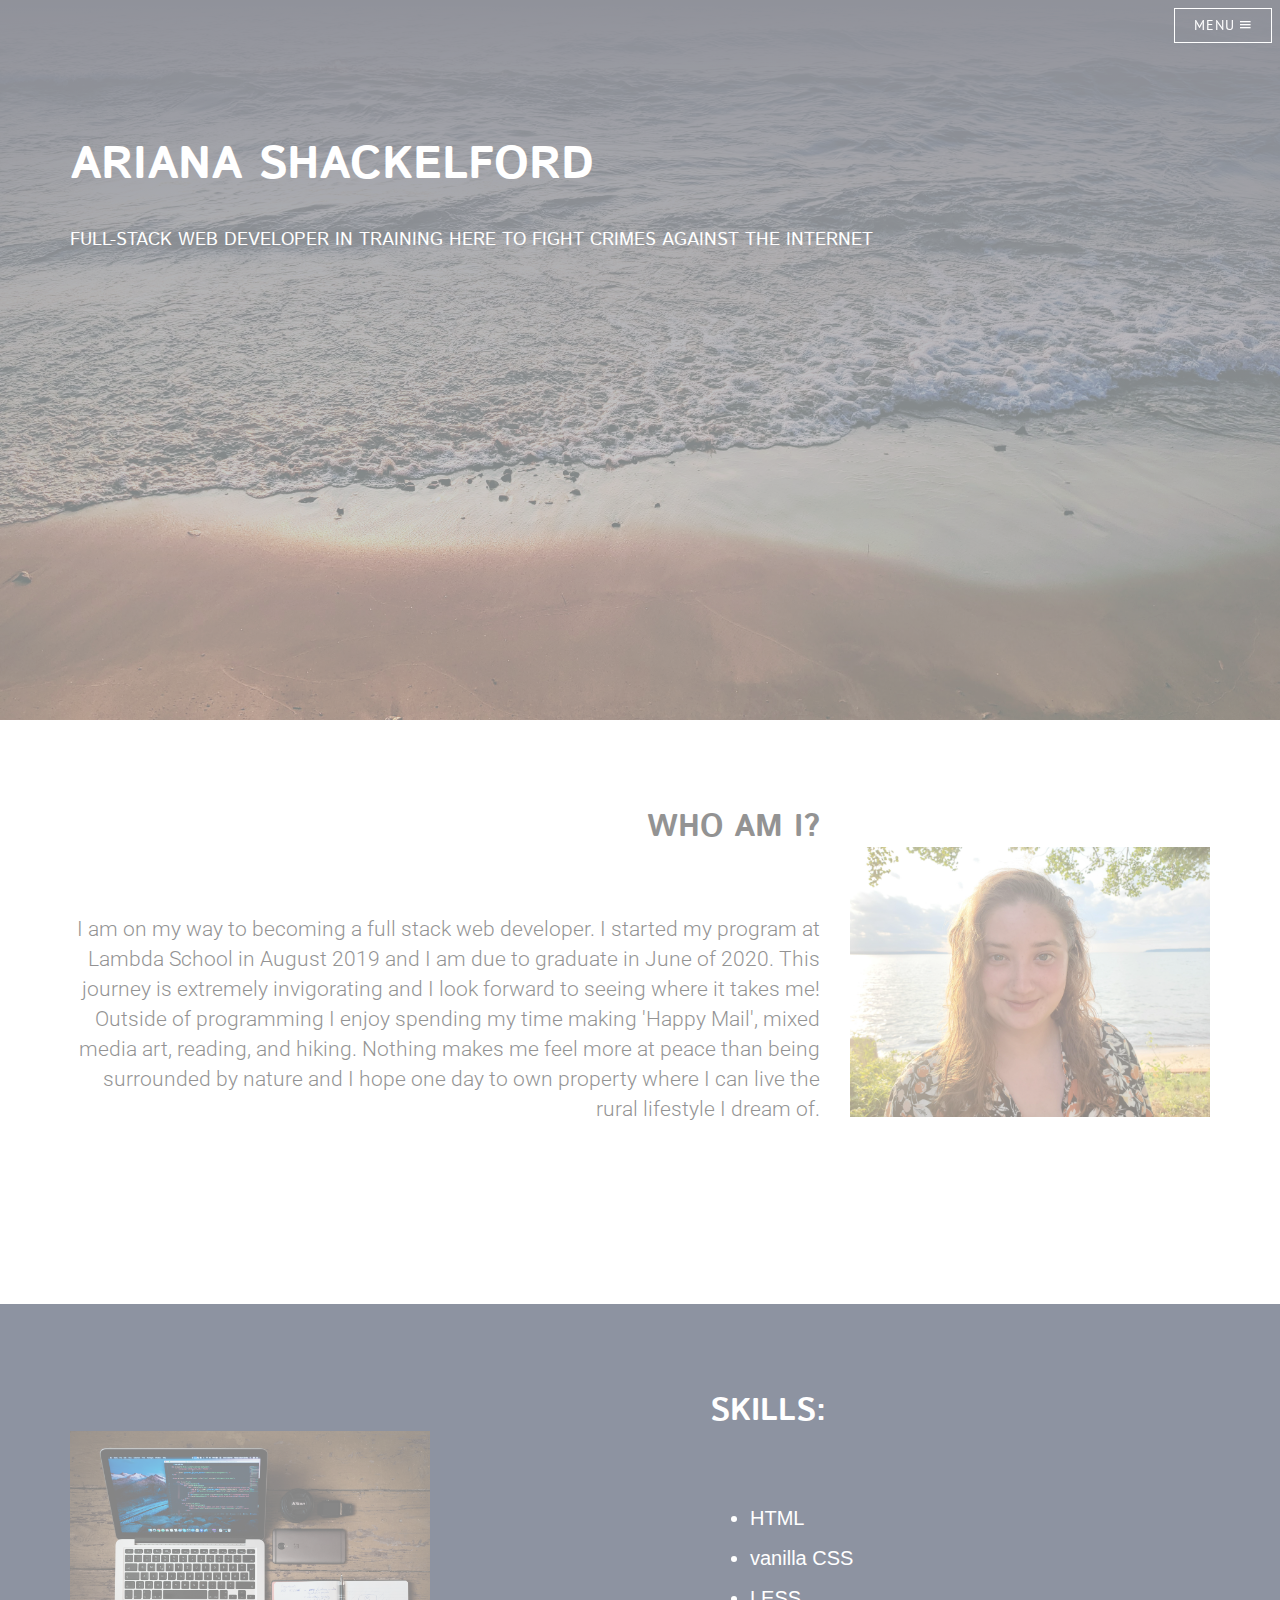
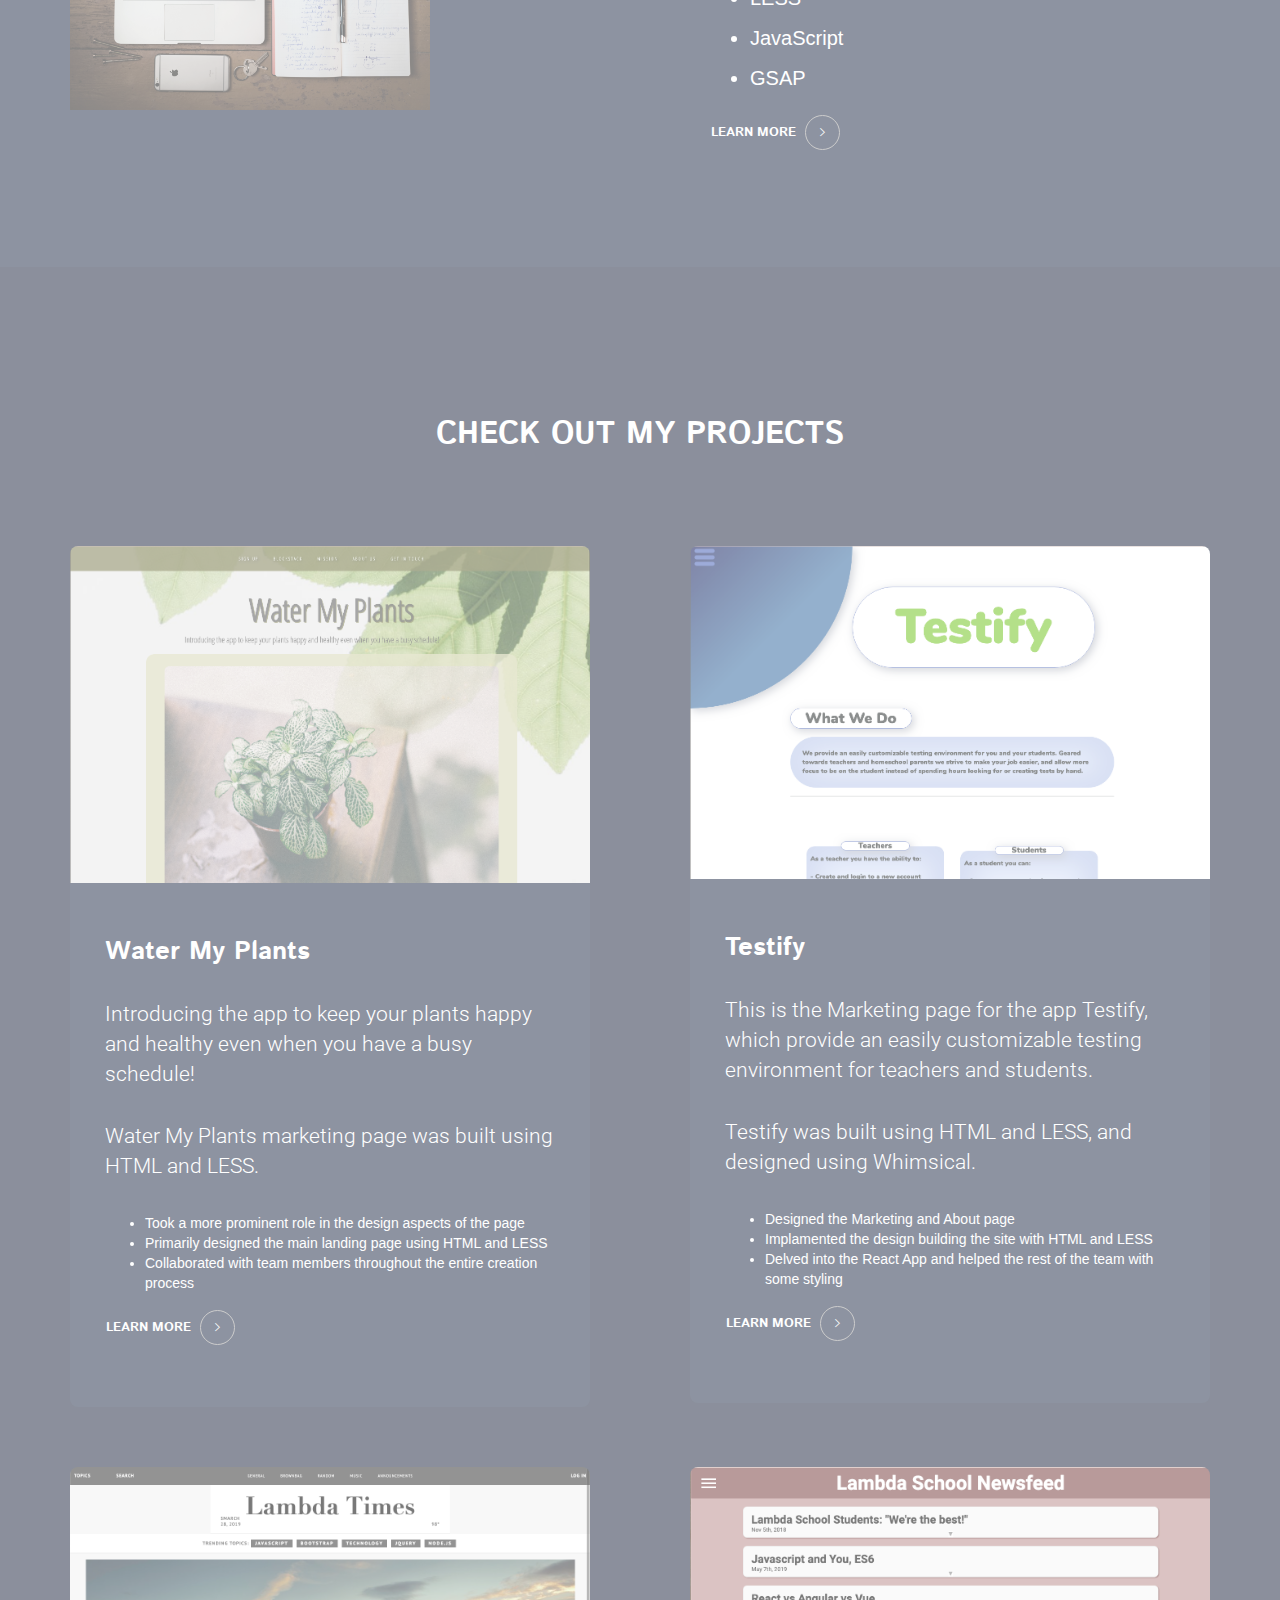
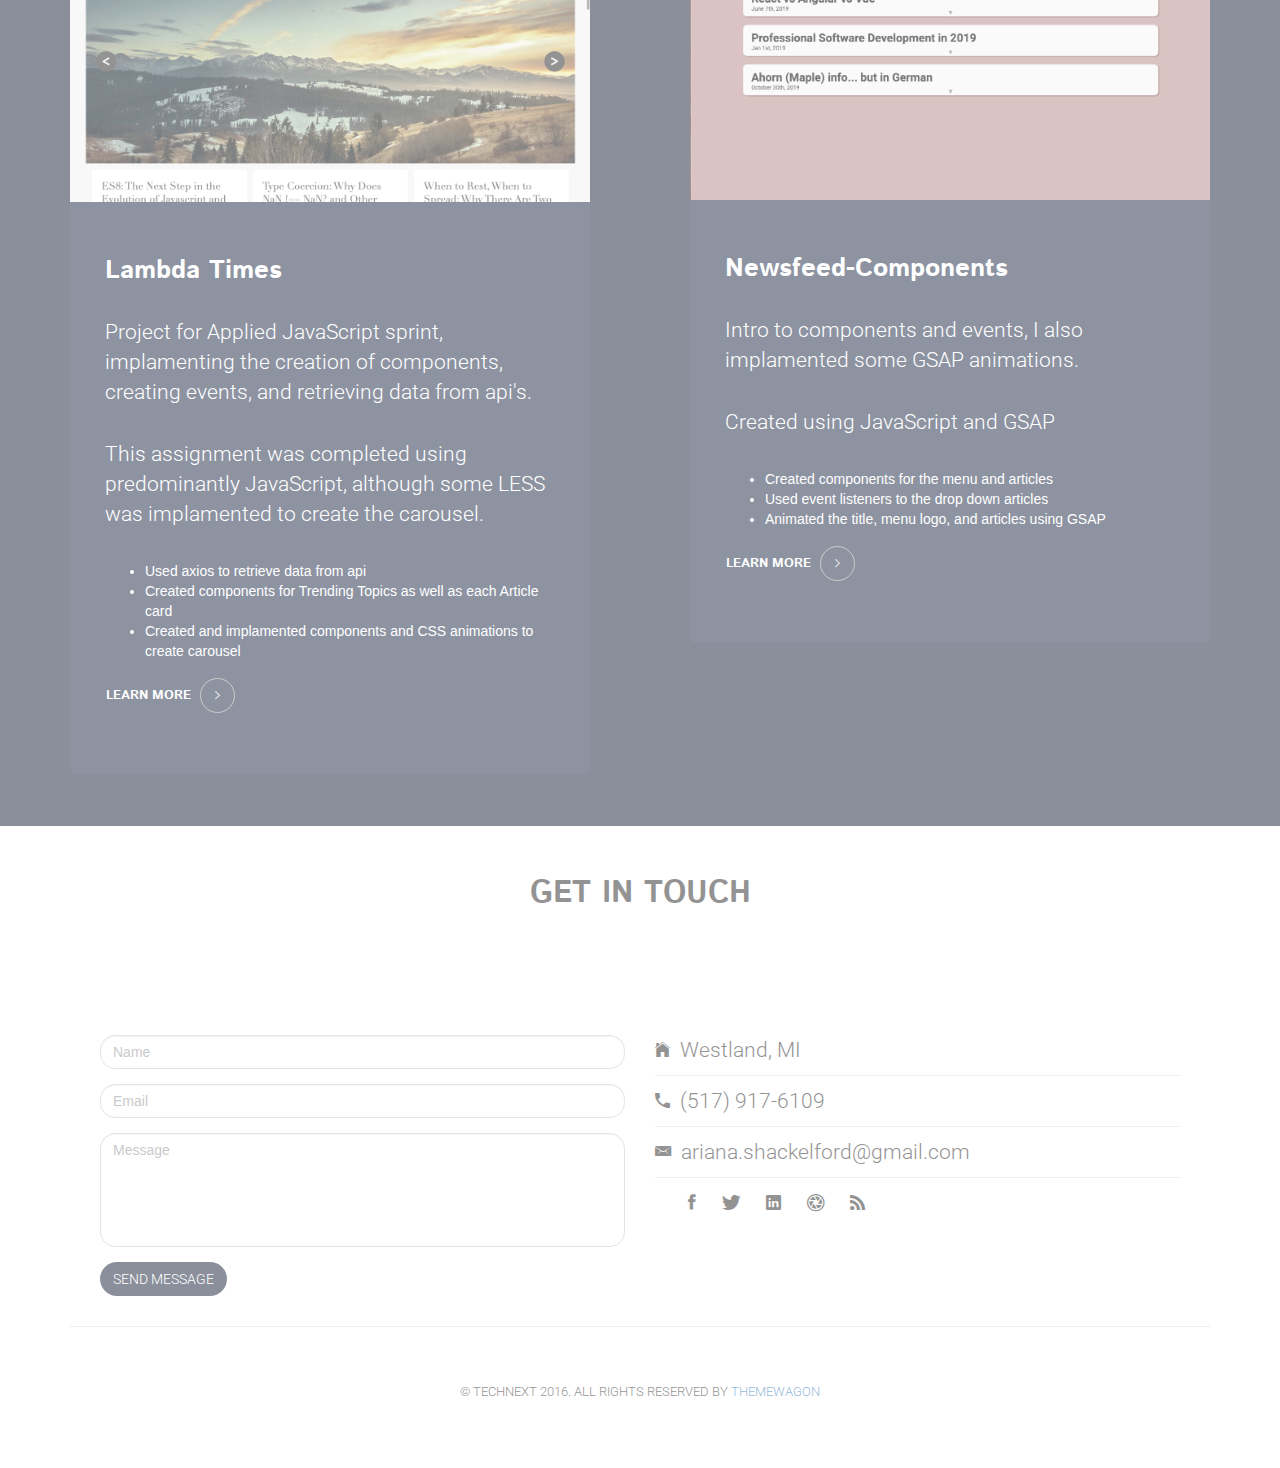
==== index.html @ aa6d2ad4 "Fixed some phrasing" ====
<!DOCTYPE html>
<html lang="en">
    <head>
        <meta charset="utf-8">
        <meta http-equiv="X-UA-Compatible" content="IE=edge">
        <meta name="viewport" content="width=device-width, initial-scale=1">
        <title>Solid State</title>
        <link href="assets/css/bootstrap.min.css" rel="stylesheet">
        <link rel="stylesheet" href="assets/css/ionicons.min.css">
        <link href="https://fonts.googleapis.com/css?family=Istok+Web:400,400i,700,700i" rel="stylesheet">
        <link href="https://fonts.googleapis.com/css?family=Roboto:300,300i,400" rel="stylesheet">
        <link href="https://fonts.googleapis.com/css?family=PT+Sans" rel="stylesheet">
        <link href="assets/css/main.css" rel="stylesheet">

    </head>
<body>
    <!-- preloader -->
    <div id="preloader"></div>
    <!-- end of preloader -->

    <div class="body-content" style="display:none;">
        <div class="navbar-solid-state">
             <!-- Header -->
            <header id="header" class="alt">
                <!-- <h1><a href="index.html" class="a-transparent">Solid State</a></h1> -->
                <nav>
                    <a href="#menu" class="a-menu">Menu <i class="ion-android-menu"></i> </a>
                </nav>
            </header>

            <!-- Menu -->
            <nav id="menu">
                <div class="inner">
                    <h2>Menu</h2>
                    <ul class="links">
                        <li><a href="index.html">Home</a></li>
                        <li><a href="https://github.com/ArianaShackelford">Github</a></li>
                        <li><a href="https://www.linkedin.com/in/ariana-shackelford-87579756/">LinkedIn</a></li>
                        <!-- <li><a href="#">Sign Up</a></li> -->
                    </ul>
                    <a href="#" class="close">Close</a>
                </div>
            </nav>
        </div>

        <section id="banner">
            <div class="container">
                <div class="row">
                    <div class="col-md-12">
                        <h2>ARIANA SHACKELFORD</h2>
                    </div>
                </div>

                <div class="row">
                    <div class="col-md-12"> 
                        <p>FULL-STACK WEB DEVELOPER IN TRAINING HERE TO FIGHT CRIMES AGAINST THE INTERNET</p>
                    </div>
                </div>

                <div class="row">
                    <div class="col-md-12">
                        <a href="#" class="btn btn-banner">DEFAULT</a>
                    </div>
                </div>
            </div>
        </section>

        <section id="one">
            <div class="container">
                <div class="one-features">
                    <div class="row">
                        <div class="col-md-8">
                            <div class="section-highlight">
                                <h2>WHO AM I?</h2>
                            </div>
                            <div class="section-details">
                                <p>
                                    I am on my way to becoming a full stack web developer. I started my program at Lambda School in August 2019 and I am due to graduate in June of 2020. This journey is extremely invigorating and I look forward to seeing where it takes me! Outside of programming I enjoy spending my time making 'Happy Mail', mixed media art, reading, and hiking. Nothing makes me feel more at peace than being surrounded by nature and I hope one day to own property where I can live the rural lifestyle I dream of.
                                </p>
                                <!-- <a href="#" class="btn btn-learn-more">LEARN MORE <i class="ion-ios-arrow-right"></i></a> -->
                            </div>
                        </div>
                        <div class="col-md-4">
                            <img src="assets/images/Beachprofile.jpg" alt="Responsive image" class="img-responsive">
                        </div>
                    </div>
                </div>
            </div>
        </section>

        <section id="two">
            <div class="container">
                <div class="two-features">
                    <div class="row">
                        <div class="col-md-4">
                        <img src="assets/images/fabian-grohs-XMFZqrGyV-Q-unsplash.jpg" alt="Photo by Fabian Grohs on Unsplash" class="img-responsive">
                        </div>
                        <div  class="col-md-8">
                            <div class="section-highlight">
                                <h2>SKILLS:</h2>
                            </div>
                            <div id="skills" class="section-details">
                                <ul>
                                    <li class="skills-id">HTML</li>
                                    <li class="skills-id">vanilla CSS</li>
                                    <li class="skills-id">LESS</li>
                                    <li class="skills-id">JavaScript</li>
                                    <li class="skills-id">GSAP</li>
                                </ul>
                                <a id ='skillsbtn' href="https://github.com/ArianaShackelford" class="btn btn-learn-more">LEARN MORE <i class="ion-ios-arrow-right"></i></a>
                            </div>
                        </div>
                    </div>
                </div>
            </div>
        </section>

        <section id="three">
            <div class="container">
                <div class="three-features">
                    <div class="row">
                        <div class="col-md-8">
                            <div class="section-highlight">
                                <h2>YANKEES BASEBALL CAP</h2>
                            </div>
                            <div class="section-details">
                                <p>
                                    Lorem ipsum dolor sit amet, etiam lorem adipiscing elit. Cras turpis ante, nullam sit amet turpis non, sollicitudin posuere urna. Mauris id tellus arcu. Nunc vehicula id nulla dignissim dapibus. Nullam ultrices, neque et faucibus viverra, ex nulla cursus.
                                </p>
                                <a href="#" class="btn btn-learn-more">LEARN MORE <i class="ion-ios-arrow-right"></i></a>
                            </div>
                        </div>
                        <div class="col-md-4">
                            <img src="assets/images/05_cap.png" alt="Responsive image" class="img-responsive">
                        </div>
                    </div>
                </div>
            </div>
        </section>

        <section id="four">
                <div class="container">
                    <div class="four-top">
                        <div class="section-heading">
                            <div class="title">
                                <div class="row">
                                    <div class="col-md-12">
                                        <h2>CHECK OUT MY PROJECTS</h2>
                                    </div>
                                </div>
                            </div>

                            <div class="subtitle">
                                <div class="row">                                       
                                    <div class="col-md-9 col-md-offset-1">
                                        <p>
                                            
                                        </p>
                                    </div>
                                </div>
                            </div>
                        </div>
                    </div>
                </div>

                <div class="container">
                    <div class="row">
                        <div class="col-md-6">
                            <div class="four-features four-features-left-bottom">
                                <div class="features-img">
                                    <img src="assets/images/watermyplants2.png" alt="Responsive image" class="img-responsive">
                                </div>
                                <div class="features-content">
                                    <h3>Water My Plants</h3>
                                    <p>
                                        Introducing the app to keep your plants happy and healthy even when you have a busy schedule!
                                    </p>
                                    <p>
                                        Water My Plants marketing page was built using HTML and LESS.
                                    </p>
                                    <ul>
                                        <li>Took a more prominent role in the design aspects of the page</li>
                                        <li>Primarily designed the main landing page using HTML and LESS</li>
                                        <li>Collaborated with team members throughout the entire creation process</li>
                                    </ul>
                                    <a href="https://watermyplantsamarketing.netlify.com/" class="btn btn-learn-more">LEARN MORE <i class="ion-ios-arrow-right"></i></a>
                                </div>
                            </div>
                        </div>
                        <div class="col-md-6">
                            <div class="four-features four-features-right-bottom">
                                <img src="assets/images/Testify.png" alt="Responsive image" class="img-responsive">
                                <div class="features-content">
                                    <h3>Testify</h3>
                                    <p>
                                        This is the Marketing page for the app Testify, which provide an easily customizable testing environment for teachers and students.
                                    </p>
                                    <p>Testify was built using HTML and LESS, and designed using Whimsical.</p>
                                    <ul>
                                        <li>Designed the Marketing and About page</li>
                                        <li>Implamented the design building the site with HTML and LESS</li>
                                        <li>Delved into the React App and helped the rest of the team with some styling</li>
                                    </ul>
                                    <a href="https://github.com/Build-Week-Testify/UI" class="btn btn-learn-more">LEARN MORE <i class="ion-ios-arrow-right"></i></a>
                                </div>
                            </div>
                        </div>
                    </div>
                    <div class="row">
                        <div class="col-md-6">
                            <div class="four-features four-features-left-top">
                            <img src="assets/images/LambdaTimes.png"  alt="Responsive image" class="img-responsive">
                                <div class="features-content">
                                    <h3>Lambda Times</h3>
                                    <p>
                                        Project for Applied JavaScript sprint, implamenting the creation of components, creating events, and retrieving data from api's. 
                                    </p>
                                    <p>This assignment was completed using predominantly JavaScript, although some LESS was implamented to create the carousel.</p>
                                    <ul>
                                        <li>Used axios to retrieve data from api</li>
                                        <li>Created components for Trending Topics as well as each Article card </li>
                                        <li>Created and implamented components and CSS animations to create carousel</li>
                                    </ul>
                                    <a href="https://github.com/ArianaShackelford/Sprint-Challenge-Applied-Javascript" class="btn btn-learn-more">
                                    LEARN MORE <i class="ion-ios-arrow-right"></i>
                                    </a>
                                </div>
                            </div>
                        </div>
                        <div class="col-md-6">
                            <div class="four-features four-features-right-top">
                                <img src="assets/images/NewsfeedComponents.png" alt="Responsive image" class="img-responsive">
                                <div class="features-content">
                                    <h3>Newsfeed-Components</h3>
                                    <p>
                                        Intro to components and events, I also implamented some GSAP animations.
                                    </p>
                                    <p>Created using JavaScript and GSAP</p>
                                    <ul>
                                        <li>Created components for the menu and articles</li>
                                        <li>Used event listeners to the drop down articles</li>
                                        <li>Animated the title, menu logo, and articles using GSAP</li>
                                    </ul>
                                    <a href="https://github.com/ArianaShackelford/Newsfeed-Components" class="btn btn-learn-more">
                                    LEARN MORE <i class="ion-ios-arrow-right"></i>
                                    </a>
                                </div>
                            </div>
                        </div>
                    </div>
                    <div class="row">
                        <div class="col-md-12">
                            <a href="#" class="btn btn-expand-all">EXPAND ALL</a>
                        </div>
                    </div>
                </div>
        </section>

        <section id="footer">
            <div class="container">
                <div class="footer-top">
                    <div class="section-heading">
                        <div class="title">
                            <div class="row">
                                <div class="col-md-12">
                                <h2>GET IN TOUCH</h2>
                                </div>
                            </div>
                        </div>
                        <div class="subtitle">
                            <div class="row">
                                <div class="col-md-9 col-md-offset-1">
                                    <p>
                                    
                                    </p>
                                </div>
                            </div>
                        </div>
                    </div>
                </div>
                <div class="footer-features">
                    <div class="row">
                        <div class="col-md-6">
                            <form>
                                <div class="form-group">
                                    <input type="text" name="name name" class="form-control form-footer" placeholder="Name" required="">
                                </div>
                                <div class="form-group">
                                    <input type="email" required="" class="form-control form-footer" placeholder="Email">
                                </div>
                                <div class="form-group">
                                    <textarea class="form-control form-footer" rows="5" placeholder="Message"></textarea>
                                </div>
                                <button type="submit" class="btn btn-solid-state">Send Message</button>
                            </form>
                        </div>
                        <div class="col-md-6">
                            <div class="footer-list">
                                <ul class="list-unstyled">
                                    <li class="list-table">
                                        <i class="ion-ios-home"></i><p>Westland, MI</p>
                                    </li>
                                    <li class="list-table">
                                        <i class="ion-android-call"></i><p>(517) 917-6109</p>
                                    </li>
                                    <li class="list-table">
                                        <i class="ion-email"></i><p>ariana.shackelford@gmail.com</p>
                                    </li>
                                </ul>
                                <div class="list-solid-state">
                                    <ul class="list-inline">
                                        <li>
                                            <a href="#"><i class="ion-social-facebook icon-facebook"></i></a>
                                        </li>
                                        <li>
                                            <a href="#"><i class="ion-social-twitter icon-twitter"></i></a>
                                        </li>
                                        <li>
                                            <a href="https://www.linkedin.com/in/ariana-shackelford-87579756/"><i class="ion-social-linkedin icon-linkedin"></i></a>
                                        </li>
                                        <li>
                                            <i class="ion-aperture icon-aperture"></i>
                                        </li>
                                        <li>
                                            <i class="ion-social-rss icon-rss"></i>
                                        </li>
                                    </ul>
                                </div>
                            </div>
                        </div>
                    </div>
                </div>
                <div class="footer-bottom">
                    <div class="row">
                        <div class="col-md-12">
                            <p>&copy; TECHNEXT 2016. ALL RIGHTS RESERVED BY <a href="http://www.themewagon.com" target="_blank">THEMEWAGON</a></p>
                        </div>
                    </div>
                </div>
            </div>
        </section>
    </div>

    <script src="assets/js/jquery.min.js"></script>
    <script src="assets/js/bootstrap.min.js"></script>
    <script src="assets/js/main.js"></script>


</body>
  
</html>
---- assets/css/main.css ----
* {
	outline: none !important;
}

body.page-loaded {
	color: #ffffff;
}

h1, h2, h3, h4, h5, h6 {
    margin-top: 0px;
    margin-bottom: 0px;
}

#banner {
	-webkit-transition: all 0.4s ease-in-out;
    -moz-transition: all 0.4s ease-in-out;
    -ms-transition: all 0.4s ease-in-out;
    -o-transition: all 0.4s ease-in-out;
    transition: all 0.4s ease-in-out;
    background-image: linear-gradient(to top, rgba(46, 49, 65, 0), rgba(46, 49, 65, 1)), url(../images/beach.jpg);
    background-size: auto, cover;
    background-attachment: fixed;
    background-position: center, center;
    background-repeat: no-repeat;
	padding: 10em 0 4.75em 0 ;
	height: 80vh;
	color: #ffffff;	
}

#banner a {
	color: #ffffff;
}

.color-white {
	color: white;
}

.btn-banner {
	-webkit-transition: all 0.4s ease-in-out;
    -moz-transition: all 0.4s ease-in-out;
    -ms-transition: all 0.4s ease-in-out;
    -o-transition: all 0.4s ease-in-out;
    transition: all 0.4s ease-in-out;
	background-color: transparent;
	border: 1px solid #ffffff;
	color: #ffffff;
	font-family: 'Istok Web', sans-serif;
	font-weight: 700;
	font-size: 13px;
	border-radius: 50px;
	padding: 18px 43px;
	
	display:none;
}

.col-md-4{
	margin-top: 77px;
	
}

#one h2, #one p {
	text-align: right;
}


 #one a, #three a {
	float: right;
 }
/* keep three from */
 #three{
	 display: none;
 }

#two {
	/* display:none; */
	background-color: #29344e;
	color: #ffffff;
}

#four {
	background-color: #242d44;
	color: #ffffff;
	padding-top: 100px;
	padding-bottom: 50px;
}

#skills{
	
}

.four-features{
	background-color: #29344e;
	border-radius: 8px;
/*	margin: 30px 35px;*/
}

.four-features.four-features-left-bottom {
	margin: 0 35px 30px 0;
}

.four-features.four-features-right-bottom {
    margin: 0 0 30px 35px;
}

.four-features.four-features-left-top {
	margin: 30px 35px 0 0;
	
	/* display:none; */
}

.four-features.four-features-right-top {
	margin: 30px 0 0 35px;
	
	/* display:none; */
}

.four-features img{
	border-radius: 8px 8px 0 0;
}

@media (min-width: 598px) and (max-width: 992px) {
	.four-features img {
		border-radius: 0;
		display: block;
		margin: 0px auto;
	}
	.four-features .features-content h3 {
		text-align: center;
	}
}

@media (max-width: 991px) {
	.four-features.four-features-left-bottom {
    	margin: 60px 0;
	}

	.four-features.four-features-right-bottom {
	    margin: 0 0;
	}

	.four-features.four-features-left-top {
	    margin: 60px 0;
	}

	.four-features.four-features-right-top {
	    margin: 0 0;
	}
}


.four-features .features-content{
	padding: 55px 35px;
}

.footer-features {
	padding: 30px;
    border-bottom: 1px solid #dfdfdf;
}

textarea {
	resize: none;
}

.form-footer{
	border-radius: 15px;
}

.btn-solid-state {
	-webkit-transition: all 0.4s ease-in-out;
	-moz-transition: all 0.4s ease-in-out;
	-ms-transition: all 0.4s ease-in-out;
	-o-transition: all 0.4s ease-in-out;
	transition: all 0.4s ease-in-out;
	background-color: #242d44;
	color: #ffffff;
	border-radius: 25px;
	font-family: 'Roboto', sans-serif;
	font-weight: 300;
	text-transform: uppercase;
}
.btn-solid-state:focus, .btn-solid-state:hover {
    border: 1px solid #242d44;
    color: #242d44;
    border-radius: 25px;
    font-family: 'Roboto', sans-serif;
    font-weight: 300;
    text-transform: uppercase;
    background-color: transparent;
}

.one-features, .two-features, .three-features {
	padding: 50px 0;
}

#three h2, #three p {
	text-align: right;
}

.four-top {
	padding: 50px;
	text-align: center;
}

.footer-top {
	padding: 50px;
	text-align: center;
}

/*.subtitle p {
	padding: 5px 120px;
}*/

i.ion-ios-arrow-right {
    -moz-transition: background-color 0.2s ease-in-out;
    -webkit-transition: background-color 0.2s ease-in-out;
    -ms-transition: background-color 0.2s ease-in-out;
    transition: all 0.4s ease-in-out;
    border-radius: 50%;
    border: solid 1px #9f9f9f;
    display: inline-block;
    height: 35px;
    line-height: 35px;
    margin-left: 5px;
    text-align: center;
    vertical-align: middle;
    width: 35px;
}

h1,h2,h3,h4,h5,h6 {
	font-family: 'Istok Web', sans-serif;
	font-weight: 700;
}

p {
	font-family: 'Roboto', sans-serif;
	font-weight: 300;
	font-size: 21px;
}

#banner p {
	font-family: 'Istok Web', sans-serif;
	font-weight: 400;
	font-size: 18px;
}

.btn-learn-more {
	-webkit-transition: all 0.4s ease-in-out;
    -moz-transition: all 0.4s ease-in-out;
    -ms-transition: all 0.4s ease-in-out;
    -o-transition: all 0.4s ease-in-out;
    transition: all 0.4s ease-in-out;
	font-family: 'Istok Web', sans-serif;
	font-weight: 700;
	font-size: 13px;
}

#two .btn-learn-more, #four .btn-learn-more {
	-webkit-transition: all 0.4s ease-in-out;
    -moz-transition: all 0.4s ease-in-out;
    -ms-transition: all 0.4s ease-in-out;
    -o-transition: all 0.4s ease-in-out;
    transition: all 0.4s ease-in-out;
	color: #ffffff;
	padding-left: 0px;
}

#three .btn-learn-more, #one .btn-learn-more {
	-webkit-transition: all 0.2s ease-in-out;
    -moz-transition: all 0.2s ease-in-out;
    -ms-transition: all 0.2s ease-in-out;
    -o-transition: all 0.2s ease-in-out;
    transition: all 0.2s ease-in-out;
	color: black;
	font-size: 13px;
	padding-right: 0px;
}

#three .btn-learn-more i.ion-ios-arrow-right:hover, #one .btn-learn-more i.ion-ios-arrow-right:hover {
	background-color: #242d44;
	color: #ffffff;
}

#two .btn-learn-more i.ion-ios-arrow-right:hover, #four .btn-learn-more i.ion-ios-arrow-right:hover {
	background-color: #ffffff;
	color: #242d44;
}

.btn-expand-all {
	-webkit-transition: all 0.4s ease-in-out;
    -moz-transition: all 0.4s ease-in-out;
    -ms-transition: all 0.4s ease-in-out;
    -o-transition: all 0.4s ease-in-out;
    transition: all 0.4s ease-in-out;
	background-color: #242d44;
	border: 1px solid #ffffff;
	border-radius: 20px;
	color: #ffffff;
	font-family: 'Istok Web', sans-serif;
	font-weight: 700;
	padding: 5px 18px 5px 18px;
	margin-top: 85px;

	display:none;
}

.btn-expand-all:hover, .btn-expand-all:focus {
    background-color: #ffffff;
    border: 1px solid #ffffff;
    border-radius: 20px;
    color: #242d44;
    font-family: 'Istok Web', sans-serif;
    font-weight: 700;
    padding: 5px 18px 5px 18px;
    margin-top: 85px;
}

.four-full {
	padding-bottom: 50px;
}

#banner h2 {
	font-size: 46px;
	margin-bottom: 37px;
}

#banner p {
	font-size: 18px;
	margin-bottom: 29px;
}

h2 {
	font-size: 31px;
}

h3 {
	font-size: 26px;
}


.section-heading .title h2 {
	margin-bottom: 35px;
}

.section-highlight {
	padding-top: 40px;
	padding-left: 250px;
}

.section-details {
	padding-top: 70px;
	padding-bottom: 60px;
	
}

.skills-id{
	font-size: 20px;
	line-height: 2;	
}

#skills{
	width: 80%;
	padding-left: 250px;
}

.section-details p {
	padding-bottom: 60px;
}

.four-features .features-content h3 {
	margin-bottom: 32px;
}

.four-features .features-content p {
	margin-bottom: 32px;
}

.footer-bottom p {
	text-align: center;
	font-family: 'Roboto', sans-serif;
	font-weight: 300;
	font-size: 13px;
	color: #333333;
}

.footer-bottom {
	margin: 56px 0 56px 0;
}

.list-solid-state {
	margin-left: 15px;
}

.navbar-solid-state {
	background-color: transparent;
    color: rgb(255, 255, 255);
    position: fixed;
    height: auto;
    z-index: 1;
    padding: 26px 0px;
    width: 100%;
}

.navbar-btn-solid-state {
	background-color: transparent;
	text-transform: uppercase;
	border-radius: 0;
	border: 1px solid #ffffff;
	font-family: 'PT Sans', sans-serif;
	font-weight: 400;
	margin-left: 10px;
}

.navbar-btn-solid-state:hover, .navbar-btn-solid-state:focus {
    font-size: 15px;
    color: #ffffff;
}


.btn-banner:hover {
    background-color: #52313f;
    border: 1px solid #52313f;
}

.pop-up-solid-state {
	margin: auto;
    width: 50%;
    border: 3px solid green;
    padding: 10px;
}

/*============================   menu pop-up ========================*/

body.is-menu-visible #page-wrapper {
	-moz-filter: blur(1.5px);
	-webkit-filter: blur(1.5px);
	-ms-filter: blur(1.5px);
	filter: blur(1.5px);
}

body.is-menu-visible #menu {
	-moz-pointer-events: auto;
	-webkit-pointer-events: auto;
	-ms-pointer-events: auto;
	pointer-events: auto;
	opacity: 1;
	visibility: visible;
}

body.is-menu-visible #menu .inner {
	-moz-transform: translateY(0);
	-webkit-transform: translateY(0);
	-ms-transform: translateY(0);
	transform: translateY(0);
	opacity: 1;
}

#header nav {
	font-family: Raleway, Helvetica, sans-serif;
	font-size: 0.8em;
	font-weight: 700;
	height: 3em;
	letter-spacing: 0.1em;
	line-height: 3em;
	position: absolute;
	right: 0.7em;
	text-transform: uppercase;
	top: 0.7em;
}

#header nav a {
	border: 0;
	display: inline-block;
	padding: 0 1em;
}

#header nav a:before {
	float: right;
	margin-left: 0.75em;
}

#header nav a[href="#menu"] {
	text-decoration: none;
	-webkit-transition: all 0.4s ease-in-out;
	-moz-transition: all 0.4s ease-in-out;
	-ms-transition: all 0.4s ease-in-out;
	-o-transition: all 0.4s ease-in-out;
	transition: all 0.4s ease-in-out;
	border-radius: 0;
	border: 1px solid #ffffff;
	padding: 0 1.35em;
}

#header nav a[href="#menu"]:before {
	-moz-osx-font-smoothing: grayscale;
	-webkit-font-smoothing: antialiased;
	font-family: FontAwesome;
	font-style: normal;
	font-weight: normal;
	text-transform: none !important;
}

#header nav a[href="#menu"]:before {
	/*content: '\f0c9';*/
}

#header nav a[href="#menu"]:hover {
	background-color: rgba(255, 255, 255, 0.025);
}

#header nav a[href="#menu"]:active {
	background-color: rgba(255, 255, 255, 0.075);
}

#page-wrapper {
	-moz-transition: -moz-filter 0.25s ease;
	-webkit-transition: -webkit-filter 0.25s ease;
	-ms-transition: -ms-filter 0.25s ease;
	transition: filter 0.25s ease;
}

#menu {
	-moz-align-items: center;
	-webkit-align-items: center;
	-ms-align-items: center;
	align-items: center;
	display: -moz-flex;
	display: -webkit-flex;
	display: -ms-flex;
	display: flex;
	-moz-justify-content: center;
	-webkit-justify-content: center;
	-ms-justify-content: center;
	justify-content: center;
	-moz-pointer-events: none;
	-webkit-pointer-events: none;
	-ms-pointer-events: none;
	pointer-events: none;
	-moz-transition: opacity 0.35s ease, visibility 0.35s;
	-webkit-transition: opacity 0.35s ease, visibility 0.35s;
	-ms-transition: opacity 0.35s ease, visibility 0.35s;
	transition: opacity 0.35s ease, visibility 0.35s;
	-moz-user-select: none;
	-webkit-user-select: none;
	-ms-user-select: none;
	user-select: none;
	-webkit-tap-highlight-color: transparent;
	background: rgba(46, 49, 65, 0.8);
	cursor: default;
	height: 100%;
	left: 0;
	opacity: 0;
	position: fixed;
	text-align: center;
	top: 0;
	visibility: hidden;
	width: 100%;
}

#menu .inner {
	padding: 2.5em 1.5em 0.5em 1.5em ;
	-moz-transform: translateY(0.5em);
	-webkit-transform: translateY(0.5em);
	-ms-transform: translateY(0.5em);
	transform: translateY(0.5em);
	-moz-transition: opacity 0.35s ease, -moz-transform 0.35s ease;
	-webkit-transition: opacity 0.35s ease, -webkit-transform 0.35s ease;
	-ms-transition: opacity 0.35s ease, -ms-transform 0.35s ease;
	transition: opacity 0.35s ease, transform 0.35s ease;
	-webkit-overflow-scrolling: touch;
	background: #4c5c96;
	border-radius: 5px;
	display: block;
	max-width: 100%;
	opacity: 0;
	position: relative;
	width: 20em;
	height: 350px;
}

#menu h2 {
	color: #ffffff;
	border-bottom: solid 2px rgba(255, 255, 255, 0.125);
	padding-bottom: 1em;
}

#menu .close {
	background-image: url("../images/close.svg");
	background-position: 75% 25%;
	background-repeat: no-repeat;
	background-size: 2em 2em;
	border: 0;
	content: '';
	display: block;
	height: 4em;
	overflow: hidden;
	position: absolute;
	right: 0;
	text-align: center;
	text-indent: 4em;
	top: 0;
	width: 4em;
}

#menu .links {
	list-style: none;
	margin-bottom: 1.5em;
	padding: 0;
}

#menu .links li {
	padding: 0;
}

#menu .links li a {
	border-radius: 5px;
	border: 0;
	display: block;
	font-family: Raleway, Helvetica, sans-serif;
	font-size: 14px;
	font-weight: 200;
	letter-spacing: 0.1em;
	line-height: 1.85em;
	padding: 0.75em 0;
	text-transform: uppercase;
	color: #ffffff;
}

#menu .links li a:hover {
	background: #45558d;
}

/*=-=-=-==-  page loading  -=-==-=-==*/

/*body.is-loading #banner .logo {
	-moz-transform: translateY(0.5em);
	-webkit-transform: translateY(0.5em);
	-ms-transform: translateY(0.5em);
	transform: translateY(0.5em);
	opacity: 0;
}

body.is-loading #banner h2 {
	opacity: 0;
	-moz-transform: translateX(0.25em);
	-webkit-transform: translateX(0.25em);
	-ms-transform: translateX(0.25em);
	transform: translateX(0.25em);
	-moz-filter: blur(2px);
	-webkit-filter: blur(2px);
	-ms-filter: blur(2px);
	filter: blur(2px);
}

body.is-loading #banner p {
	opacity: 0;
	-moz-transform: translateX(0.5em);
	-webkit-transform: translateX(0.5em);
	-ms-transform: translateX(0.5em);
	transform: translateX(0.5em);
	-moz-filter: blur(2px);
	-webkit-filter: blur(2px);
	-ms-filter: blur(2px);
	filter: blur(2px);
}*/

#one {
	background-color: #ffffff;
}

#three {
	background-color: #ffffff;
}

#footer {
	background-color: #ffffff;
}

.a-menu {
	color: #ffffff;
	font-family: 'PT Sans', sans-serif;
	font-weight: 400;
	font-size: 14px;
	text-transform: uppercase;
}
.a-transparent,.a-transparent:hover,.a-transparent:focus {
	color: transparent;
	font-size: 26px;
	padding-left: 15px;
	font-family: 'Istok Web', sans-serif;
	font-weight: 700;
}

.a-menu:hover, .a-menu:focus {
    color: #ffffff;
    text-transform: uppercase;
    opacity: 0.7;
}

#elements-page-wrapper {
    background-color: #242d44;
}

.elements-h {
	font-family: 'Istok Web', sans-serif;
	font-weight: 700;
	font-size: 36px;
	color: #ffffff;
}

.elements-header {
	background-image: url(../images/02_element_header.jpg);
	height: 475px;
    background-position-y: -300px;
    background-position-x: -500px;
    position: relative;
}

.header-design {
	margin-top: 240px;
	color: #ffffff;
	opacity: 1;
}

.header-design h1 {
	margin-bottom: 30px;
	font-family: 'Istok Web', sans-serif;
	font-weight: 700;
	font-size: 46px;
}

.header-design p {
	font-family: 'Istok Web', sans-serif;
	font-weight: 400;
	font-size: 21px;
}

.overlay {
	position: absolute;
	width: 100%;
	top: 0;
	height: 100%;
	background: rgba(0,0,0,0.5);
}

.elements-one-design {
	color: #ffffff;
	margin-top: 130px;
}

.elements-one-design h1 {
	margin-bottom: 25px;
	font-family: 'Istok Web', sans-serif;
	font-weight: 700;
	line-height: 44.82px;
}

.elements-one-design p {
	font-family: 'Roboto', sans-serif;
	font-weight: 400;
	font-size: 15px;
	line-height: 27px;
}

.elements-blockquote {
	color: #ffffff;
}

.elements-blockquote h1 {
	margin-top: 87px;
	margin-bottom: 32px;
	font-family: 'Istok Web', sans-serif;
	font-weight: 700;
	line-height: 44.82px;

}

.elements-blockquote p {
	font-family: 'Roboto', sans-serif;
	font-weight: 400;
	font-style: italic;
	padding: 15px;
	border-left: 2px solid #ffffff;
	font-size: 18px;
	line-height: 30px;
}

.elements-list {
	color: #ffffff;
}

.elements-list h1 {
	margin-top: 85px;
	font-family: 'Istok Web', sans-serif;
	font-weight: 700;
	line-height: 44.82px;
	margin-bottom: 50px;
}

.elements-list p{
	font-family: 'Roboto', sans-serif;
	font-weight: 300;
	font-size: 15px;
	line-height: 27px;
	margin-bottom: 57px;
}

.elements-list ul li {
	list-style: none;
	font-family: 'Roboto', sans-serif;
	font-weight: 700;
	font-size: 15px;
	line-height: 38px;
	list-style-type: square;
}

.elements-list ol li {
	font-family: 'Roboto', sans-serif;
	font-weight: 700;
	font-size: 15px;
	line-height: 38px;
}

.elements-list li i{
	padding-right: 25px;
}

.preformatted {
	color: #ffffff;
	margin-top: 125px;
}

.preformatted-inside pre {
	color: #ffffff;
	background-color: #363d51;
	border: none;
    border-radius: 10px;
}

.preformatted h1 {
	margin-bottom: 54px;
}


.alternate-icons {
	color: #ffffff;
	margin-top: 95px;
}

.alternate h1 {
	margin-bottom: 45px;
	font-family: 'Istok Web', sans-serif;
	font-weight: 700;
	line-height: 44.82px;
}

.alternate ul {
	padding-left: 0;
    list-style: none;
    font-family: 'Roboto', sans-serif;
	font-weight: 400;
	font-size: 15px;
	line-height: 38px;
}

.alternate li {
	border-bottom: 1px solid #3a4257
}

.elements-icons h1 {
	margin-bottom: 45px;
	font-family: 'Istok Web', sans-serif;
	font-weight: 700;
	line-height: 44.82px;
}

.elements-icons li {
	display: inline-block;
	list-style: none;
	font-size: 21px;
	line-height: 35px;
	padding-right: 17px;
}

.elements-icons ul {
	padding-left: 0;
}

.btn-tobais {
	-webkit-transition: all 0.4s ease-in-out;
	-moz-transition: all 0.4s ease-in-out;
	-ms-transition: all 0.4s ease-in-out;
	-o-transition: all 0.4s ease-in-out;
	transition: all 0.4s ease-in-out;
	border-radius: 25px;
	font-size: 12px;
	color: #333;
    background-color: #ffffff;
    margin-top: 30px;
    border: 1px solid;
    padding: 10px 20px;
}
.hover-off:hover{
	background-color: transparent;
	color: #ffffff;
}
.btn-defalt {

	background-color: #ffffff;
	color: #242d44;
	padding: 13px 40px;
	border-radius: 20px;
}
.btn-special {
	background-color: #ffffff;
	color: #242d44;
	padding: 13px 40px;
	border-radius: 20px;
}
.btn-big {
	background-color: #ffffff;
	color: #242d44;
	padding: 15px 35px;
	border-radius: 30px;
}
.btn-small {
	background-color: #ffffff;
	color: #242d44;
	padding: 7px 25px;
	border-radius: 30px;
}
.btn-fit {
	background-color: #ffffff;
	color: #242d44;
	padding: 12px 140px;
}

@media only screen and (max-width: 417px) {
	.btn-fit {
		padding: 12px 90px;
	}
}

.btn-fit-small {
	background-color: #ffffff;
	color: #242d44;
	padding: 8px 153px;
}

@media only screen and (max-width: 417px) {
	.btn-fit-small {
	    padding: 8px 79px;
	}
}
.btn-disabled {
	background-color: #c1c1c1;
	color: #fff;
	padding: 13px 40px;
	border-radius: 20px;
	border: none;
	
	
}
button[disabled], html input[disabled] {
	cursor: not-allowed;
}

.button {
	margin-top: 115px;
}

.table .table {
	background-color: #242d44;
	color: #ffffff;
}

.table.table-hover tr:hover {
	background-color: lightgrey;
	color: #242d44;
}

section.table {
	margin-top: 85px;
}

section.table h1 {
	margin-bottom: 75px;
}

section.table h4 {
    margin-bottom: 25px;
    font-family: 'roboto',sans-serif;
    font-weight: 700;
    font-size: 15px;
}

.table-bordered>tbody>tr>td, .table-bordered>tbody>tr>th, .table-bordered>tfoot>tr>td, .table-bordered>tfoot>tr>th, .table-bordered>thead>tr>td, .table-bordered>thead>tr>th {
	border: 1px solid #3a4257;
}

.table>tbody>tr>td, .table>tbody>tr>th, .table>tfoot>tr>td, .table>tfoot>tr>th, .table>thead>tr>td, .table>thead>tr>th {
	border-top: 1px solid #3a4257;
}

.table>caption+thead>tr:first-child>td, .table>caption+thead>tr:first-child>th, .table>colgroup+thead>tr:first-child>td, .table>colgroup+thead>tr:first-child>th, .table>thead:first-child>tr:first-child>td, .table>thead:first-child>tr:first-child>th {
    border-top: 1px solid #3a4257;
}
.table>tbody>tr>td, .table>tbody>tr>th, .table>tfoot>tr>td, .table>tfoot>tr>th, .table>thead>tr>td, .table>thead>tr>th {
    border-top: 1px solid #3a4257;
}

.table>thead>tr>th {
    vertical-align: bottom;
    border-bottom: 1px solid #3a4257;
}

.elements-icons a {
	color: #ffffff;
}

.elements-icons a:hover {
    color: lightsteelblue;
}

.contact-form {
	margin-top: 160px;
}

.contact-form h1 {
	margin-bottom: 65px;
}

.element-form {
    border: none;
    box-shadow: none;
    border: 1px solid #adadad;
    border-radius: 30px;
    padding: 15px;
    height: auto;
    margin-bottom: 30px;
    background-color: #394050;
    color: #ffffff;
}

.checkbox-inline, .radio-inline {
    font-size: 15px;
    margin: 25px 0px 0px 0px;
    color: #ffffff;
}

textarea#message {
    margin-top: 35px;
}

.fit-image h1 {
	margin-top: 120px;
}

.fit-image h4 {
    margin: 80px 0 0;
    font-size: 21px;
}

.img-grid, .img-fit, .img-text {
	margin: 15px 0px;
}

.img-fit {
    display: block;
    min-width: 100%;
}

.img-fit, .img-grid, .img-text {
	border-radius: 30px;
}

.image-text p {
	font-family: 'Roboto', sans-serif;
	font-weight: 300;
	font-size: 16px;
	color: #ffffff;
}

.image-text-text {
    margin: 20px 0px;
}

.footer-top h2, .footer-top p, .footer-top li {
	color: #333333;
}

.footer-list, .list-solid-state i {
    color: #333;
	font-size: 21px;
}

.footer-list i {
	font-size: 20px;
	margin-right: 10px;

	
}

.list-solid-state .list-inline {
	margin-left: 13px;
}

.button a {
	font-family: 'Istok Web', sans-serif;
	font-weight: 700;
	font-size: 13px;
}

.contact-form a {
	font-family: 'Roboto', sans-serif;
	font-weight: 300;
	font-size: 13px;
}

.list-table p {
	width: 500px;
}

.list-table {
	display: table;
	margin-bottom: 10px;
	border-bottom: 1px solid #dfdfdf;
}
.list-table i {
	display: table-cell;
	padding-right: 10px;
}

#one, #three {
	color: #333333;
}

.btn-send {
	padding: 20px 40px;
	border-radius: 50px;
}

.btn-reset {
	padding: 20px 35px;
	border-radius: 50px;
}

.tiles {
    margin: 100px 0px 65px 0;
}

.tiles h4 {
	font-size: 21px;
}

@media screen and (max-width: 767px) {
	.table-responsive {
	    width: 100%;
	    margin-bottom: 15px;
	    overflow-y: hidden;
	    -ms-overflow-style: -ms-autohiding-scrollbar;
	    border: 1px solid #242d44;
	}
}

@media screen and (max-width: 767px) {
	.table-responsive>.table-bordered {
	    border: 1px solid #3a4257;
	}
}

@media screen and (max-width: 991px) {
	p {
		font-size: 17px;
	}

	.footer-list i {
		font-size: 16px;
	}

	h1, h2, h3, h4, h5, h6 {
		font-size: 25px;
	}

	.elements-h {
		font-size: 30px;
	}

	.header-design h1 {
		font-size: 36px;
	}

	.header-design p {
		font-size: 18px;
	}


	.four-top {
		padding: 0;
	}

	.footer-top {
		padding: 0;
		padding-top: 50px;
	}

	.four-features .features-content {
	    padding: 35px 15px;
	}

	.footer-list {
		margin-top: 40px;
	}

	.btn-send {
	    padding: 15px 30px;
	    border-radius: 50px;
	}

	.btn-reset {
	    padding: 12px 20px;
	    border-radius: 50px;
	}

}

@media screen and (max-width: 248px) {
	p {
		font-size: 12px;
	}

	.footer-list i {
		font-size: 12px;
	}

	h1, h2, h3, h4, h5, h6 {
		font-size: 17px;
	}

	.elements-h {
		font-size: 21px;
		line-height: 30px;
	}

	.btn-fit {
		padding: 12px 35px;
	}

	.btn-fit-small {
	    padding: 8px 35px;
	}
	.four-top {
		padding: 0;
	}
	.four-features .features-content {
    	padding: 3px 10px;
	}
}

@media (min-width: 370px) and (max-width: 991px) {
	.img-grid, .img-fit, .img-text {
	    margin: 15px auto;
	}
}

@media (min-width: 992px) and (max-width: 1020px) {
	.container {
		width: 940px;
	}
}

@media only screen and (max-width: 767px) {
	.text-center, .text-right {
	    text-align: left;
	}
}

@media screen and (max-height: 415px) {
	#menu .inner {
	    padding: 2.5em 1.5em 0.5em 1.5em;
	    -moz-transform: translateY(0.5em);
	    -webkit-transform: translateY(0.5em);
	    -ms-transform: translateY(0.5em);
	    transform: translateY(0.5em);
	    -moz-transition: opacity 0.35s ease, -moz-transform 0.35s ease;
	    -webkit-transition: opacity 0.35s ease, -webkit-transform 0.35s ease;
	    -ms-transition: opacity 0.35s ease, -ms-transform 0.35s ease;
	    transition: opacity 0.35s ease, transform 0.35s ease;
	    -webkit-overflow-scrolling: touch;
	    background: #4c5c96;
	    border-radius: 5px;
	    display: block;
	    max-width: 100%;
	    opacity: 0;
	    position: relative;
		width: 18em;
		height: 250px;
	}
}

@media screen and (max-width: 350px) {
	#menu .inner {
	    padding: 2.5em 1.5em 0.5em 1.5em;
	    -moz-transform: translateY(0.5em);
	    -webkit-transform: translateY(0.5em);
	    -ms-transform: translateY(0.5em);
	    transform: translateY(0.5em);
	    -moz-transition: opacity 0.35s ease, -moz-transform 0.35s ease;
	    -webkit-transition: opacity 0.35s ease, -webkit-transform 0.35s ease;
	    -ms-transition: opacity 0.35s ease, -ms-transform 0.35s ease;
	    transition: opacity 0.35s ease, transform 0.35s ease;
	    -webkit-overflow-scrolling: touch;
	    background: #4c5c96;
	    border-radius: 5px;
	    display: block;
	    max-width: 100%;
	    opacity: 0;
	    position: relative;
		width: 16em;
		height: 250px;
	}
}

@media (max-width: 500px) {
	#banner h2 {
	    font-size: 32px;
	    margin-bottom: 37px;
	}
	#banner p {
	    font-size: 15px;
	    margin-bottom: 29px;
	}
	.btn-banner {
	    padding: 12px 35px;
	}

	#banner {
		padding: 6em 0 4.75em 0;
	}
}

@media (max-width: 991px) {
	#one h2, #three h2, #one p, #three p, #two h2, #two p {
		text-align: center;
	}
	#one a, #two a, #three a {
		float: none;
		display: block;
		margin: 0 auto;
	}

	#two .btn-learn-more {
		padding-left: 15px;
	}

	.carousel-inner>.item>a>img, .carousel-inner>.item>img, .img-responsive, .thumbnail a>img, .thumbnail>img {
	    display: block;
	    max-width: 100%;
	    height: auto;
		margin: 15px auto;
	}

	.section-highlight {
		padding-top: 20px;
	}

	.section-details {
	    padding-top: 35px;
	    padding-bottom: 30px;
	}

	.section-details p {
	    padding-bottom: 30px;
	}

	.elements-icons {
		padding-top: 50px;
	}

	.elements-one-design, .elements-blockquote h1, .elements-list h1, .preformatted, .alternate-icons,  .button {
		margin-top: 50px;
	}

	section.table h1 {
	    margin-bottom: 50px;
	}

	.contact-form {
	    margin-top: 50px;
	}

	.fit-image h1 {
	    margin-top: 50px;
	}

	.fit-image h4 {
		margin: 50px 0 0;
	}

	.tiles {
	    margin: 50px 0px 35px 0;
	}

	#four {
		padding-top: 50px;
	}
}

@media (max-width: 1100px) {
	.list-table p {
		width: 450px;
	}
}

@media (max-width: 570px) {
	.list-table p {
	    width: 355px;
	}
}

@media (max-width: 425px) {
	.list-table p {
	    width: 250px;
	}
}

@media (max-width: 320px) {
	.list-table p {
	    width: 170px;
	}
}

@media (max-width: 248px) {
	.list-table p {
	    width: 120px;
	}
}

.icon-facebook:hover, .icon-facebook:focus {
	color: #44619D
}

.icon-twitter:hover, .icon-twitter:focus {
	color: #33CCFF
}

.icon-linkedin:hover, .icon-linkedin:focus {
	color: #1B86BD
}

.icon-aperture:hover, .icon-aperture:focus {
	color: #09F
}

.icon-rss:hover, .icon-rss:focus {
	color: #DF632D
}

/* ///////////////////////////////////////////////////////////////////// 
// 03 - Preloader
/////////////////////////////////////////////////////////////////////*/

#preloader {
    position:fixed;
    left:0;
    top:0;
    z-index:99999999999;
    width:100%;
    height:100%;
    overflow:visible;
    background: #fff url('../images/preloader.gif') no-repeat center center;
}
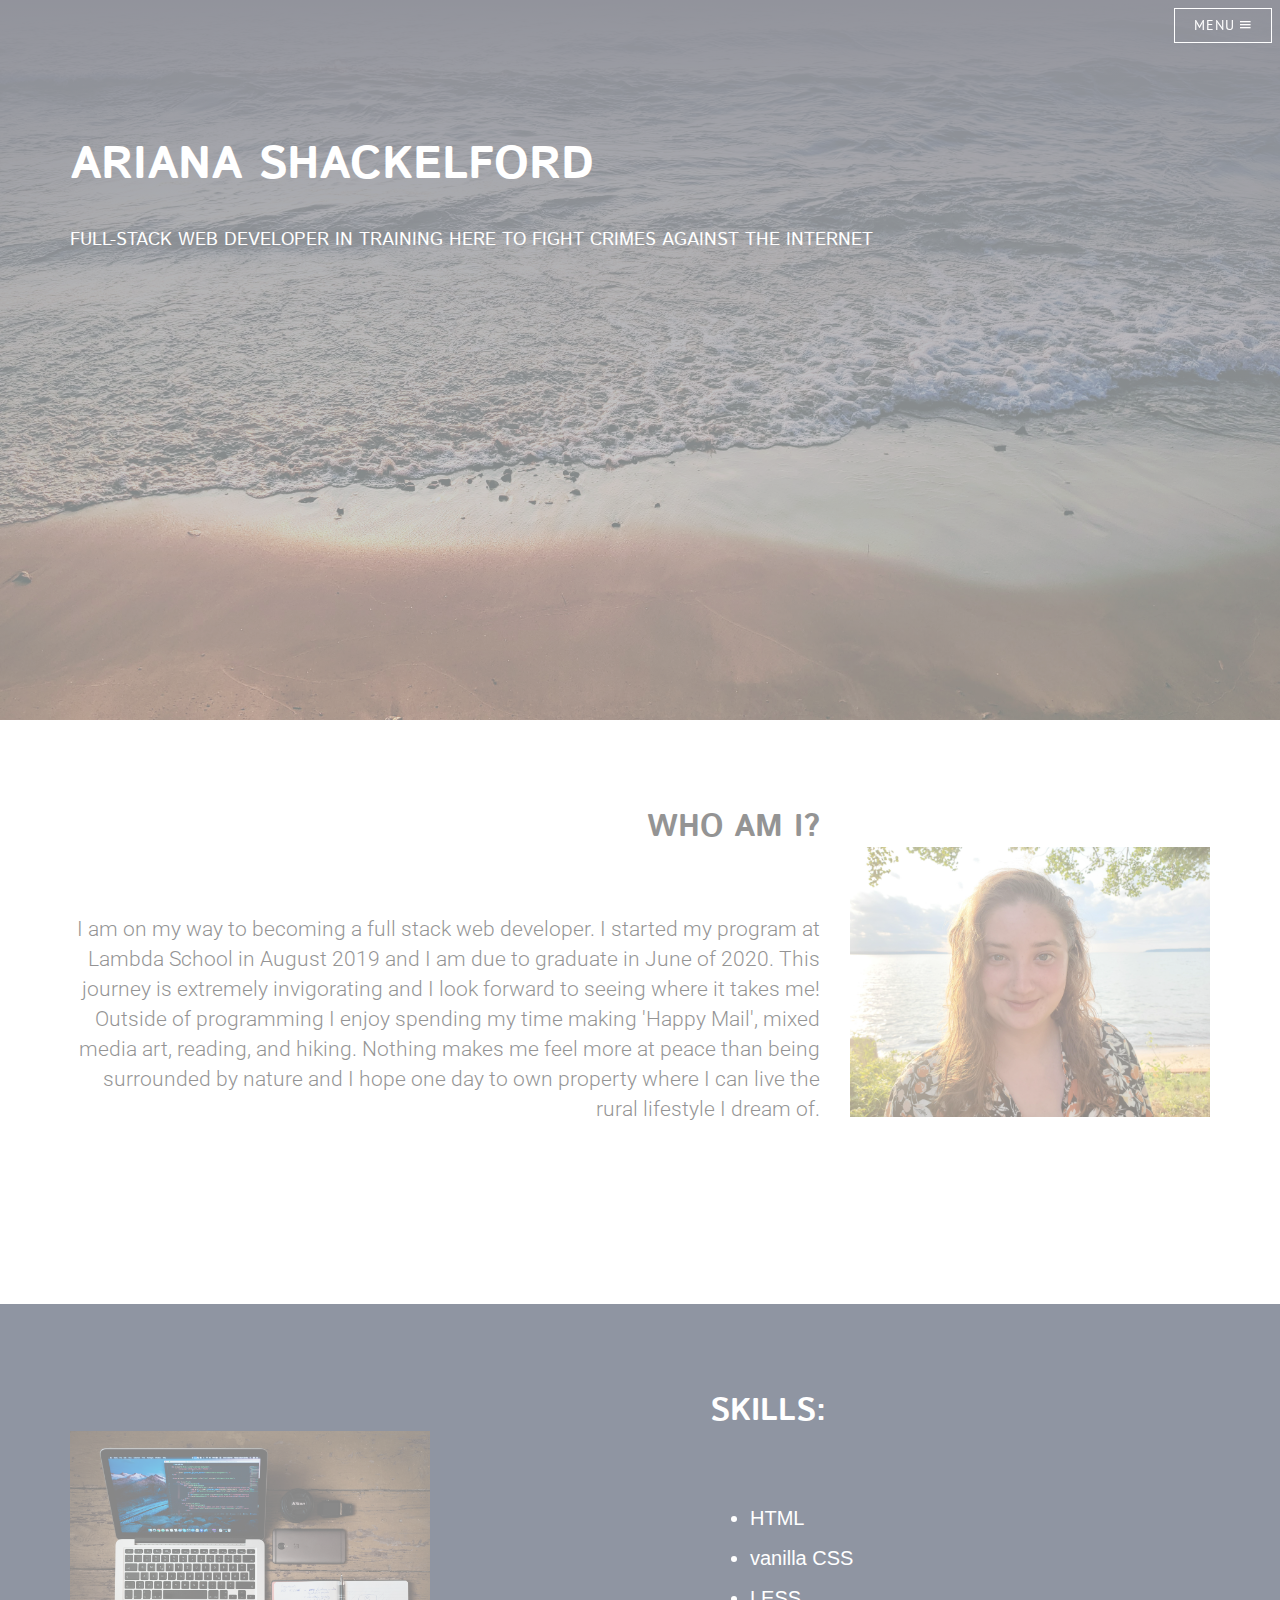
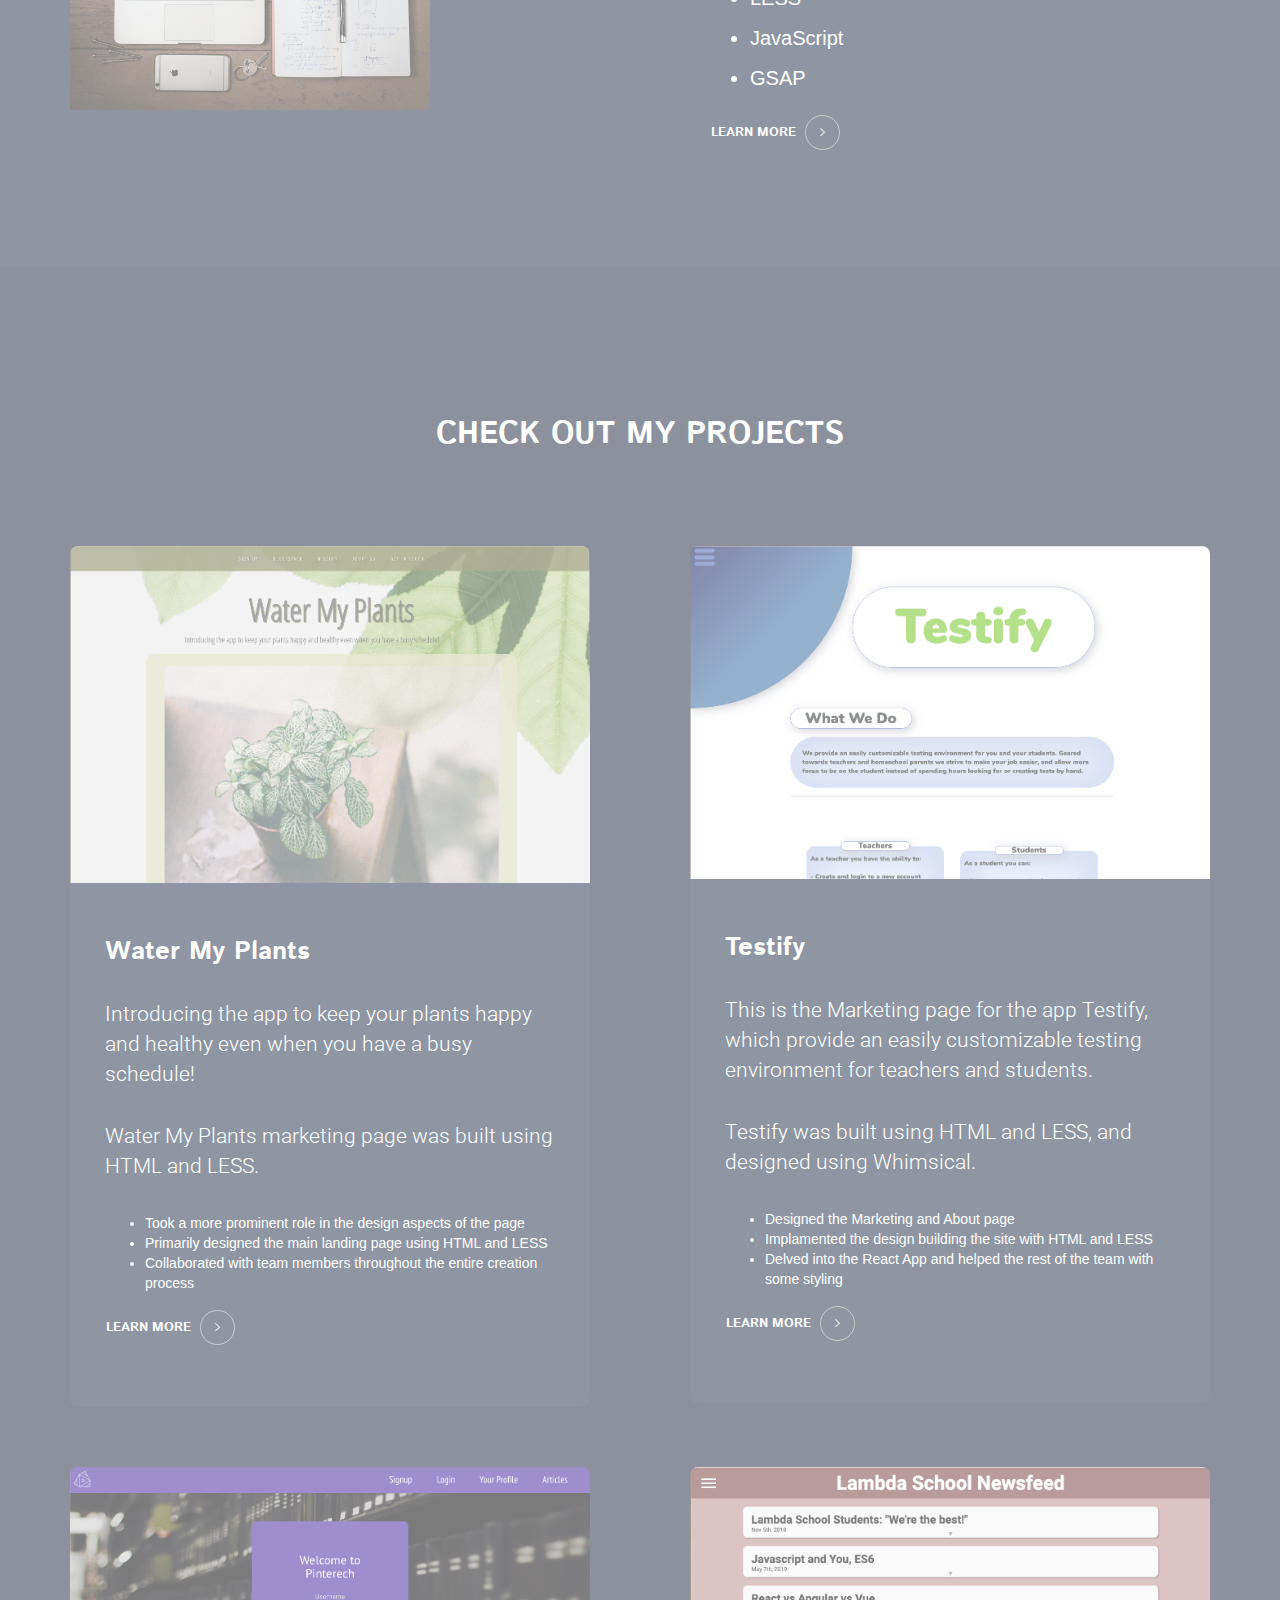
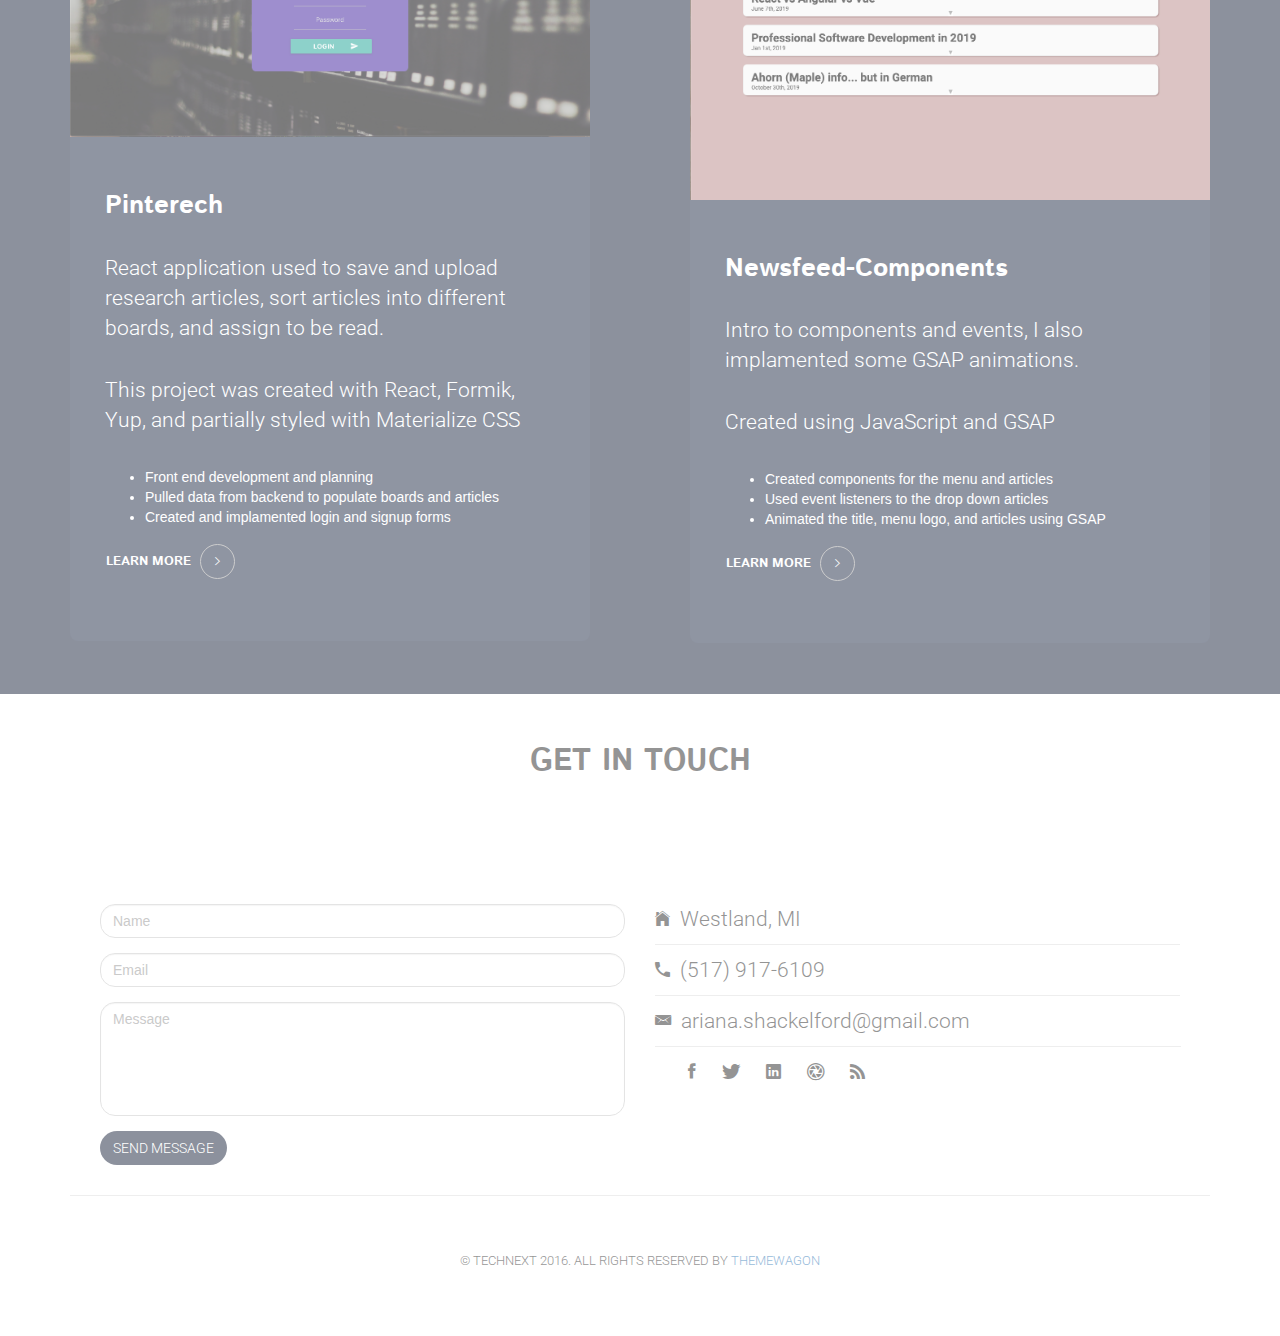
==== commit 5c6bf3e6: "Added pinterech to portfolio" ====
--- a/index.html
+++ b/index.html
@@ -209,17 +209,17 @@
                     <div class="row">
                         <div class="col-md-6">
                             <div class="four-features four-features-left-top">
-                            <img src="assets/images/LambdaTimes.png"  alt="Responsive image" class="img-responsive">
+                            <img src="assets/images/pinterech.png"  alt="Responsive image" class="img-responsive">
                                 <div class="features-content">
-                                    <h3>Lambda Times</h3>
-                                    <p>
-                                        Project for Applied JavaScript sprint, implamenting the creation of components, creating events, and retrieving data from api's. 
-                                    </p>
-                                    <p>This assignment was completed using predominantly JavaScript, although some LESS was implamented to create the carousel.</p>
+                                    <h3>Pinterech</h3>
+                                    <p>
+                                        React application used to save and upload research articles, sort articles into different boards, and assign to be read. 
+                                    </p>
+                                    <p>This project was created with React, Formik, Yup, and partially styled with Materialize CSS</p>
                                     <ul>
-                                        <li>Used axios to retrieve data from api</li>
-                                        <li>Created components for Trending Topics as well as each Article card </li>
-                                        <li>Created and implamented components and CSS animations to create carousel</li>
+                                        <li>Front end development and planning</li>
+                                        <li>Pulled data from backend to populate boards and articles</li>
+                                        <li>Created and implamented login and signup forms</li>
                                     </ul>
                                     <a href="https://github.com/ArianaShackelford/Sprint-Challenge-Applied-Javascript" class="btn btn-learn-more">
                                     LEARN MORE <i class="ion-ios-arrow-right"></i>
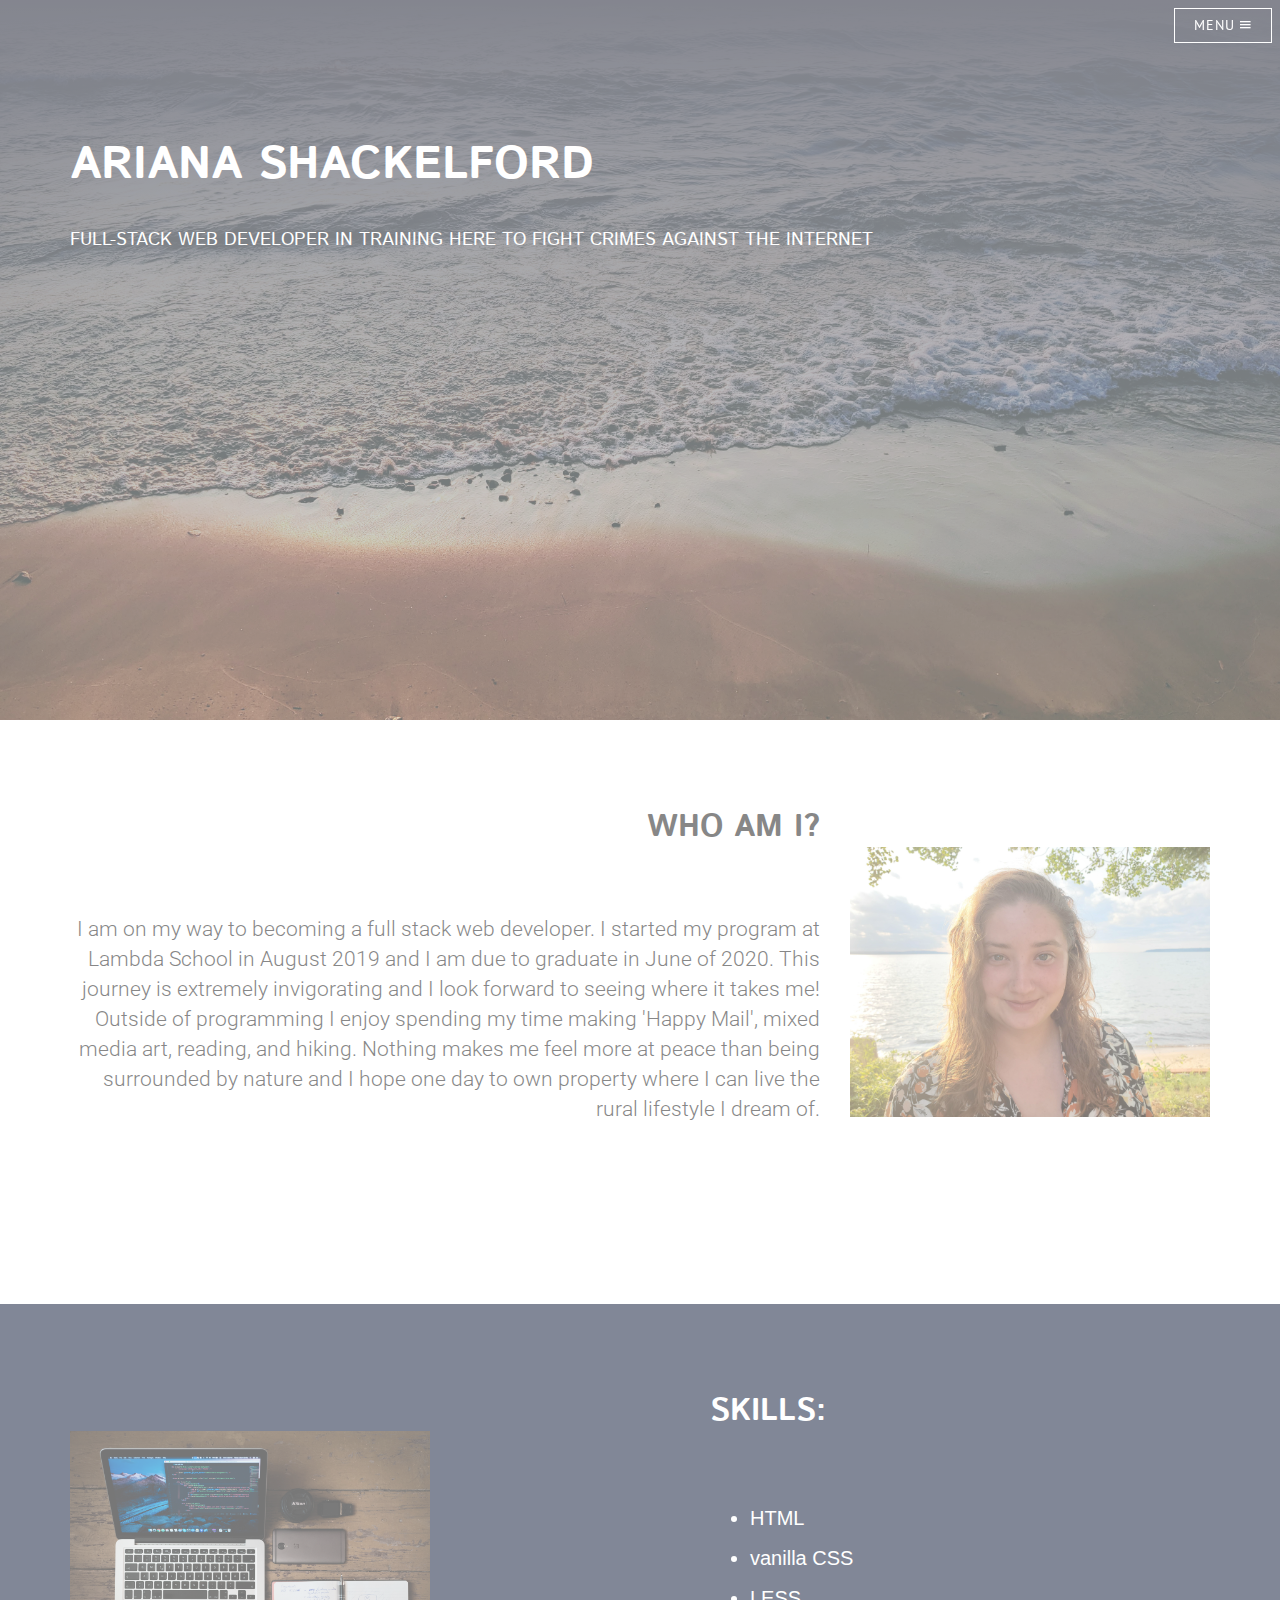
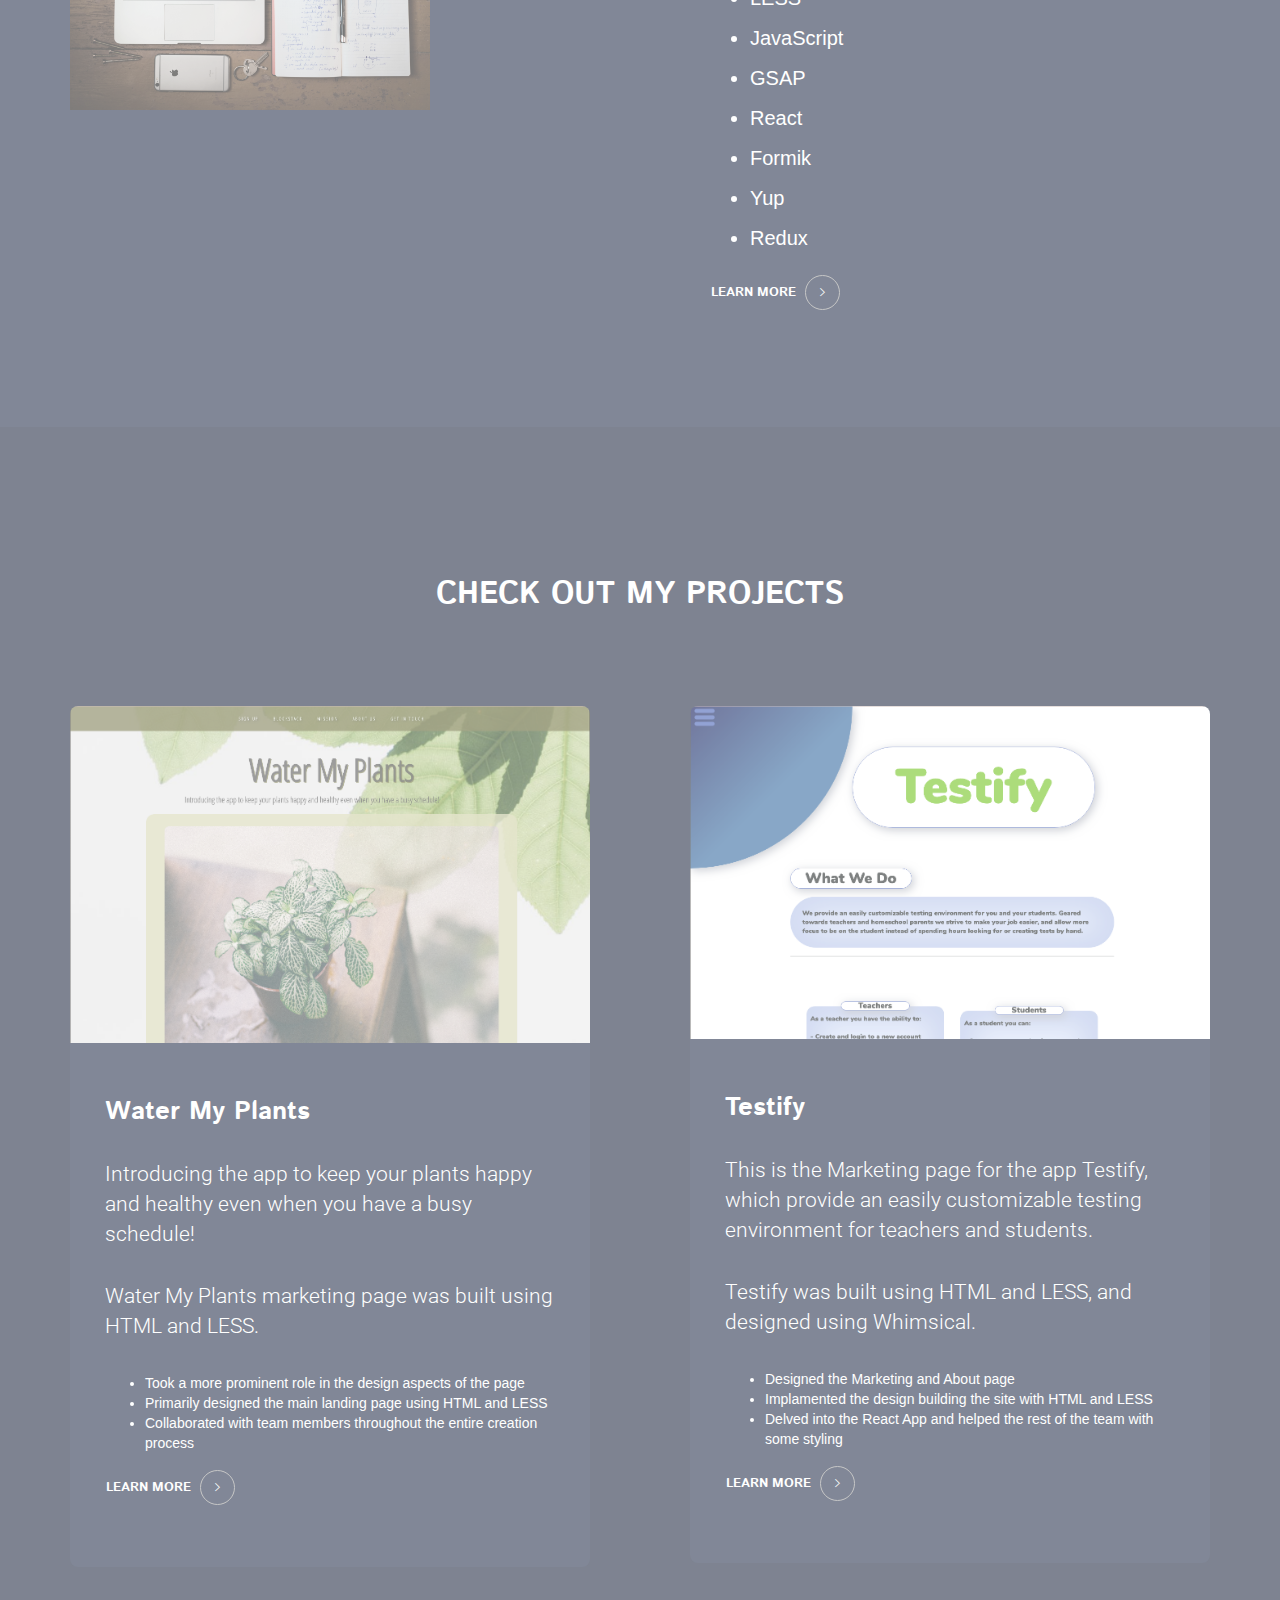
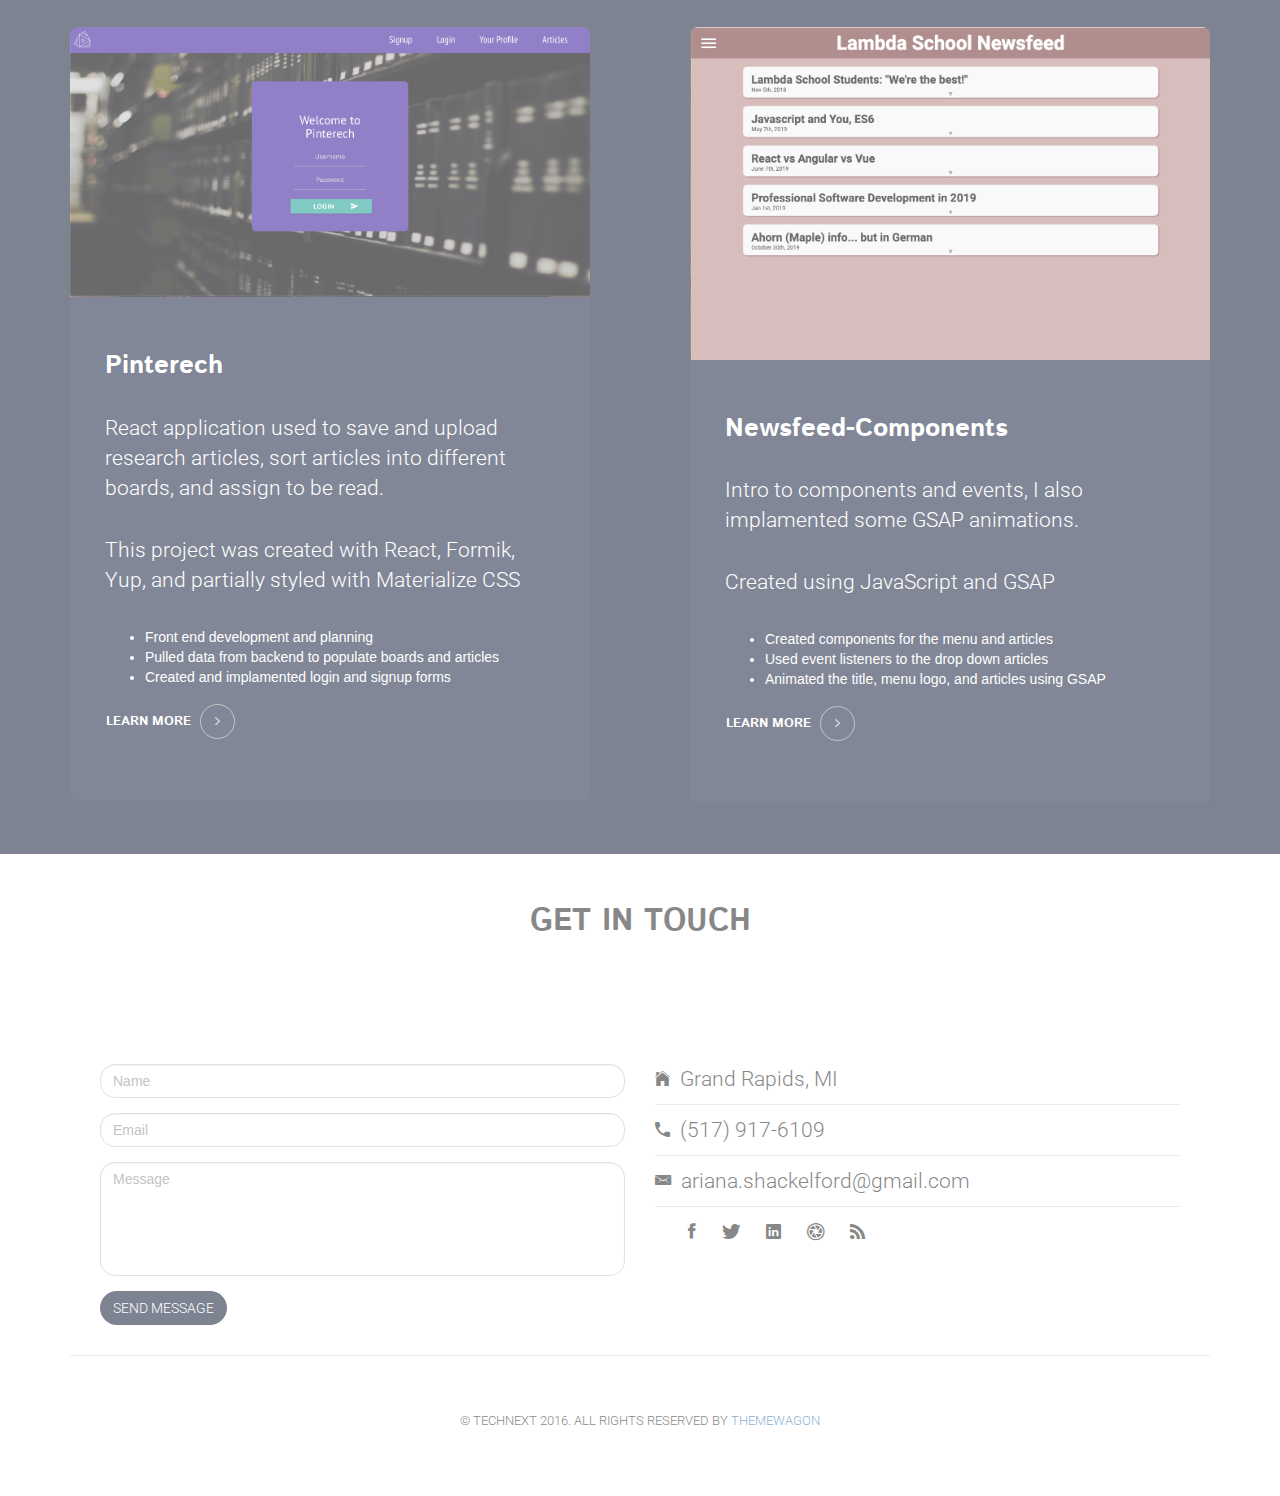
==== commit e27410aa: "updated info and skills" ====
--- a/index.html
+++ b/index.html
@@ -106,6 +106,10 @@
                                     <li class="skills-id">LESS</li>
                                     <li class="skills-id">JavaScript</li>
                                     <li class="skills-id">GSAP</li>
+                                    <li class="skills-id">React</li>
+                                    <li class="skills-id">Formik</li>
+                                    <li class="skills-id">Yup</li>
+                                    <li class="skills-id">Redux</li>
                                 </ul>
                                 <a id ='skillsbtn' href="https://github.com/ArianaShackelford" class="btn btn-learn-more">LEARN MORE <i class="ion-ios-arrow-right"></i></a>
                             </div>
@@ -298,7 +302,7 @@
                             <div class="footer-list">
                                 <ul class="list-unstyled">
                                     <li class="list-table">
-                                        <i class="ion-ios-home"></i><p>Westland, MI</p>
+                                        <i class="ion-ios-home"></i><p>Grand Rapids, MI</p>
                                     </li>
                                     <li class="list-table">
                                         <i class="ion-android-call"></i><p>(517) 917-6109</p>
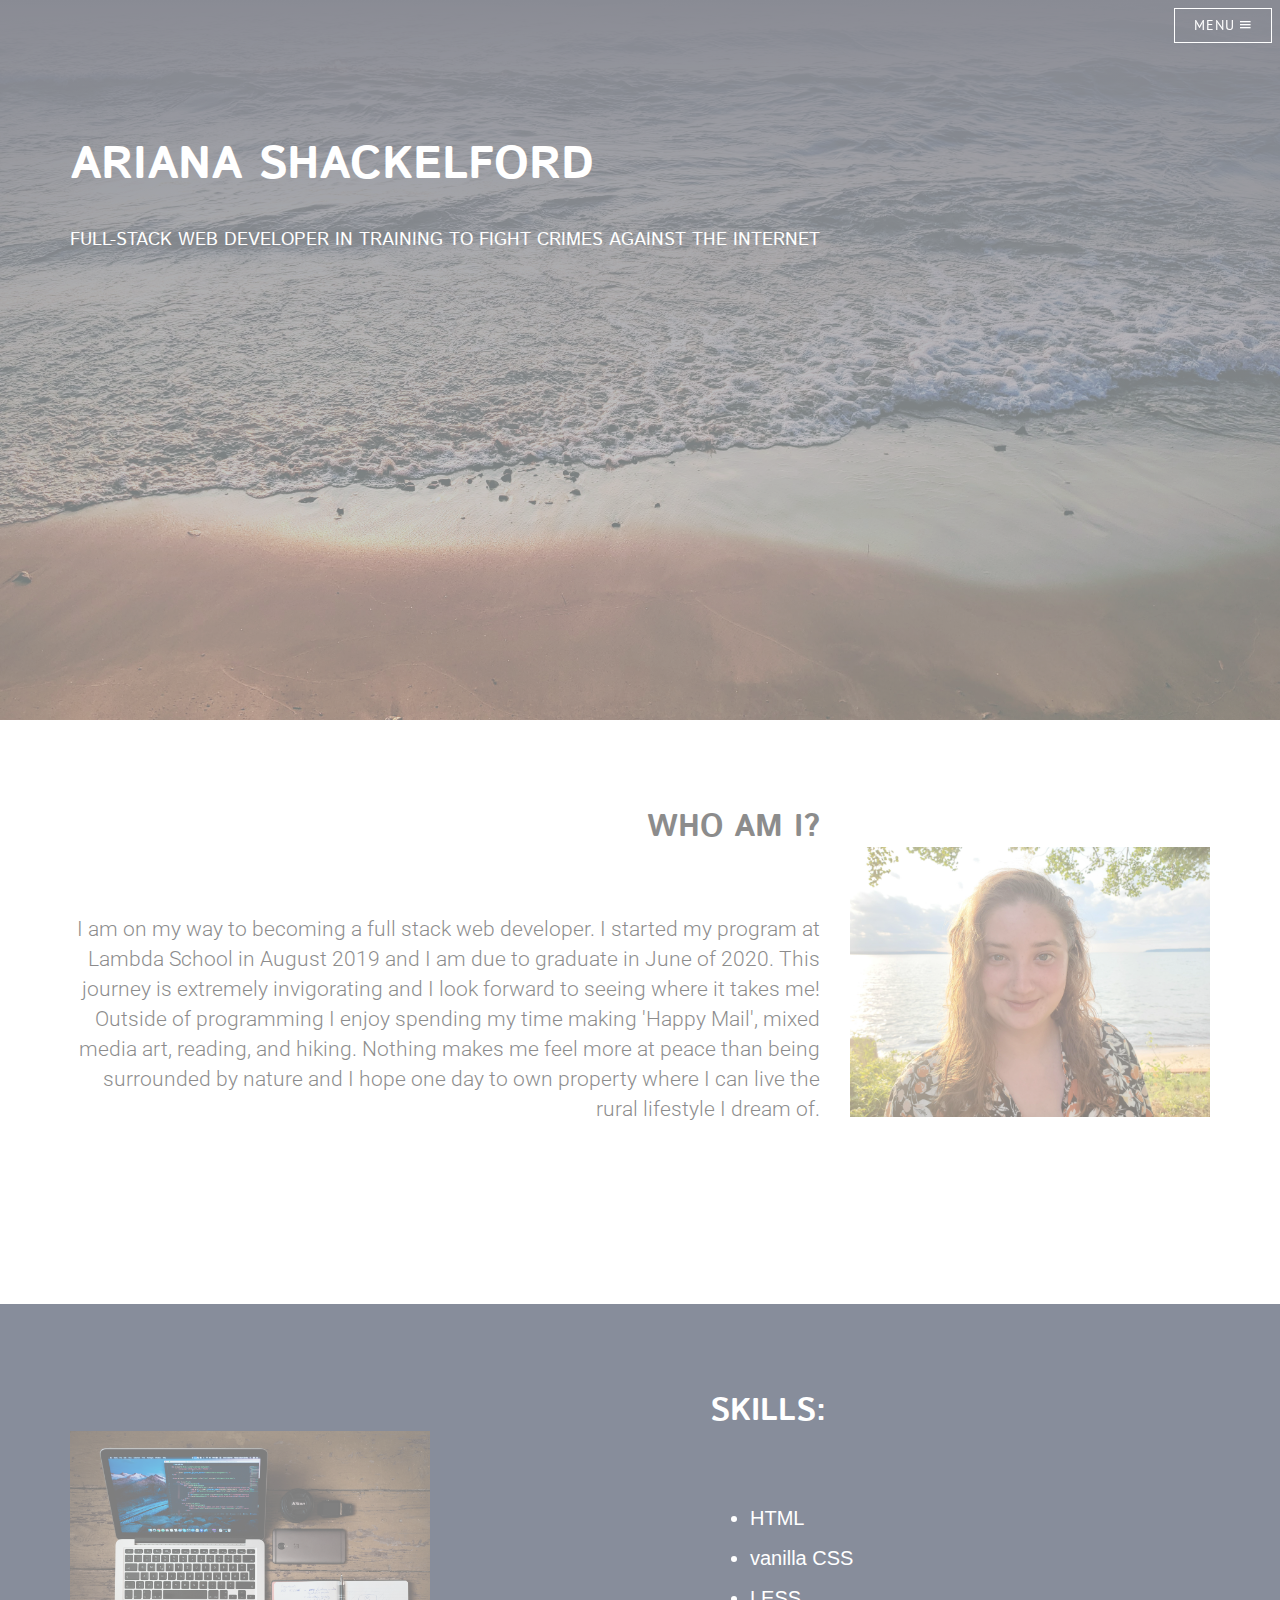
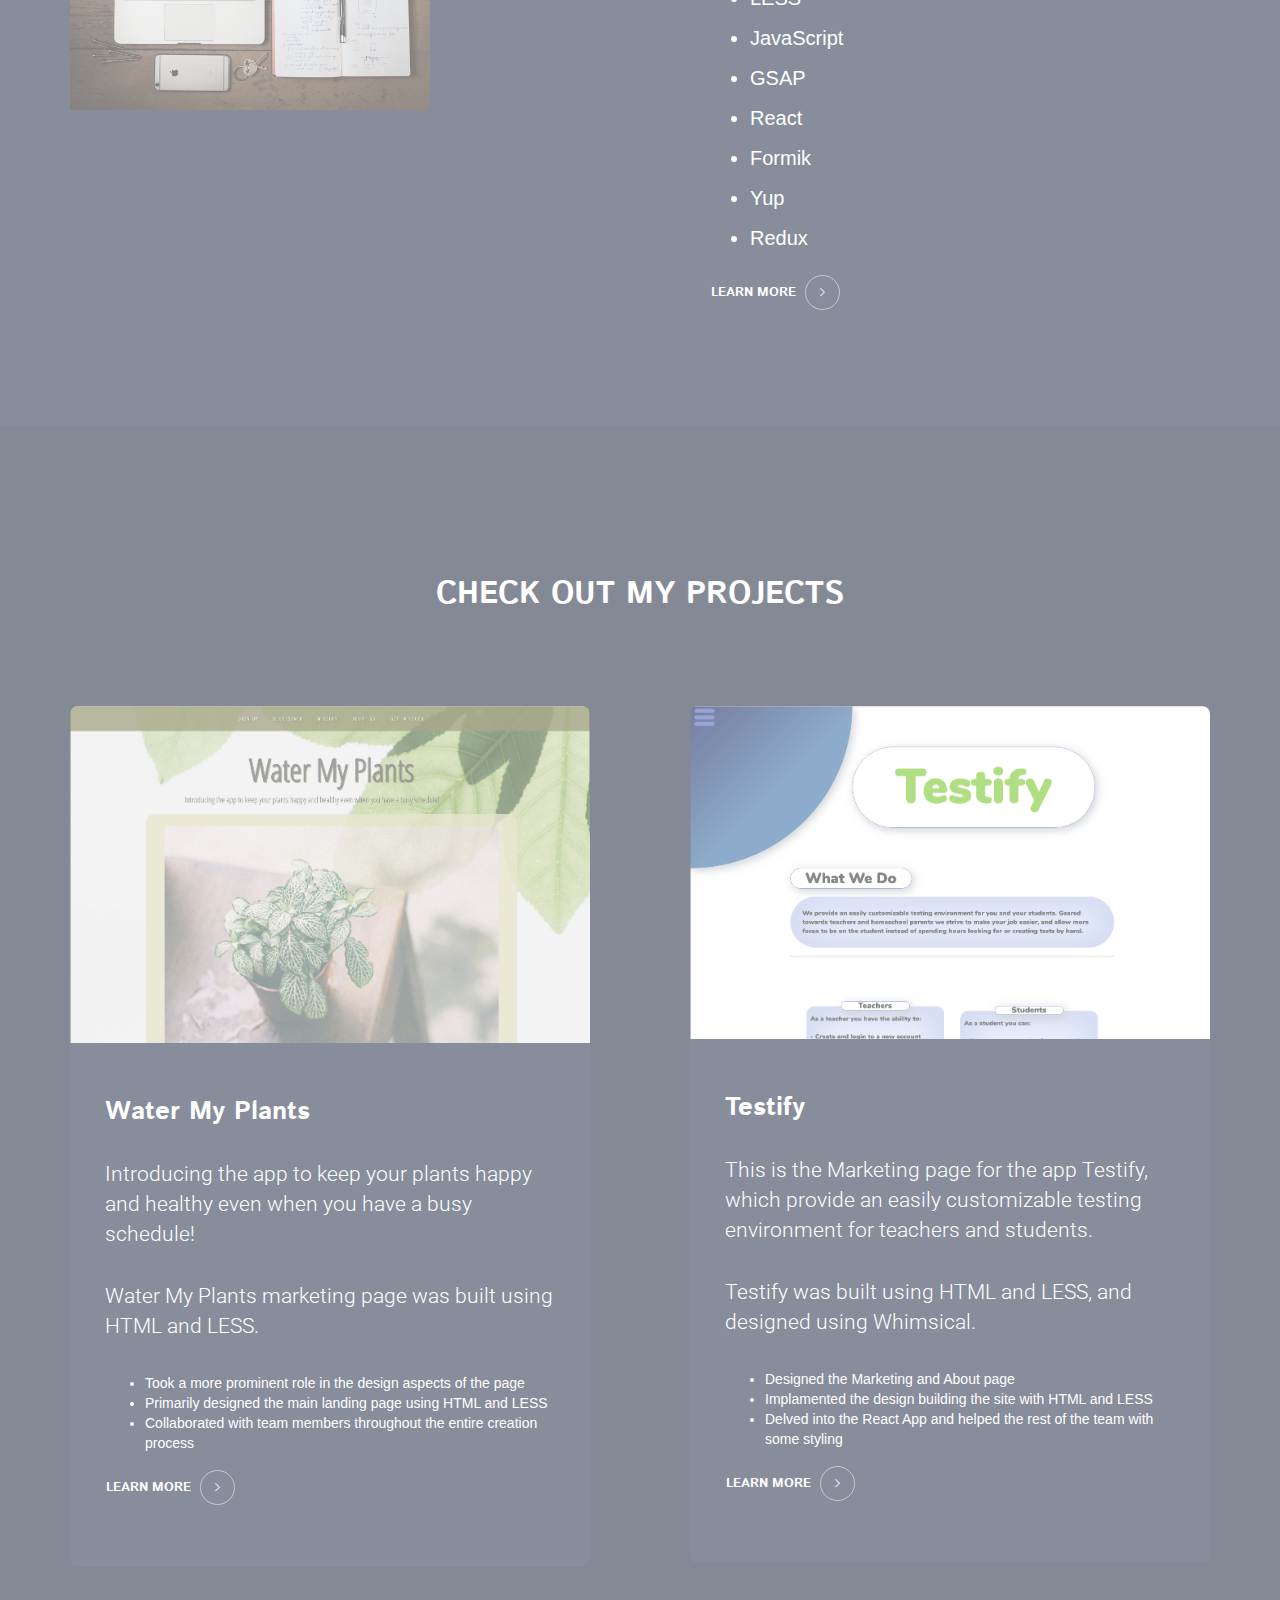
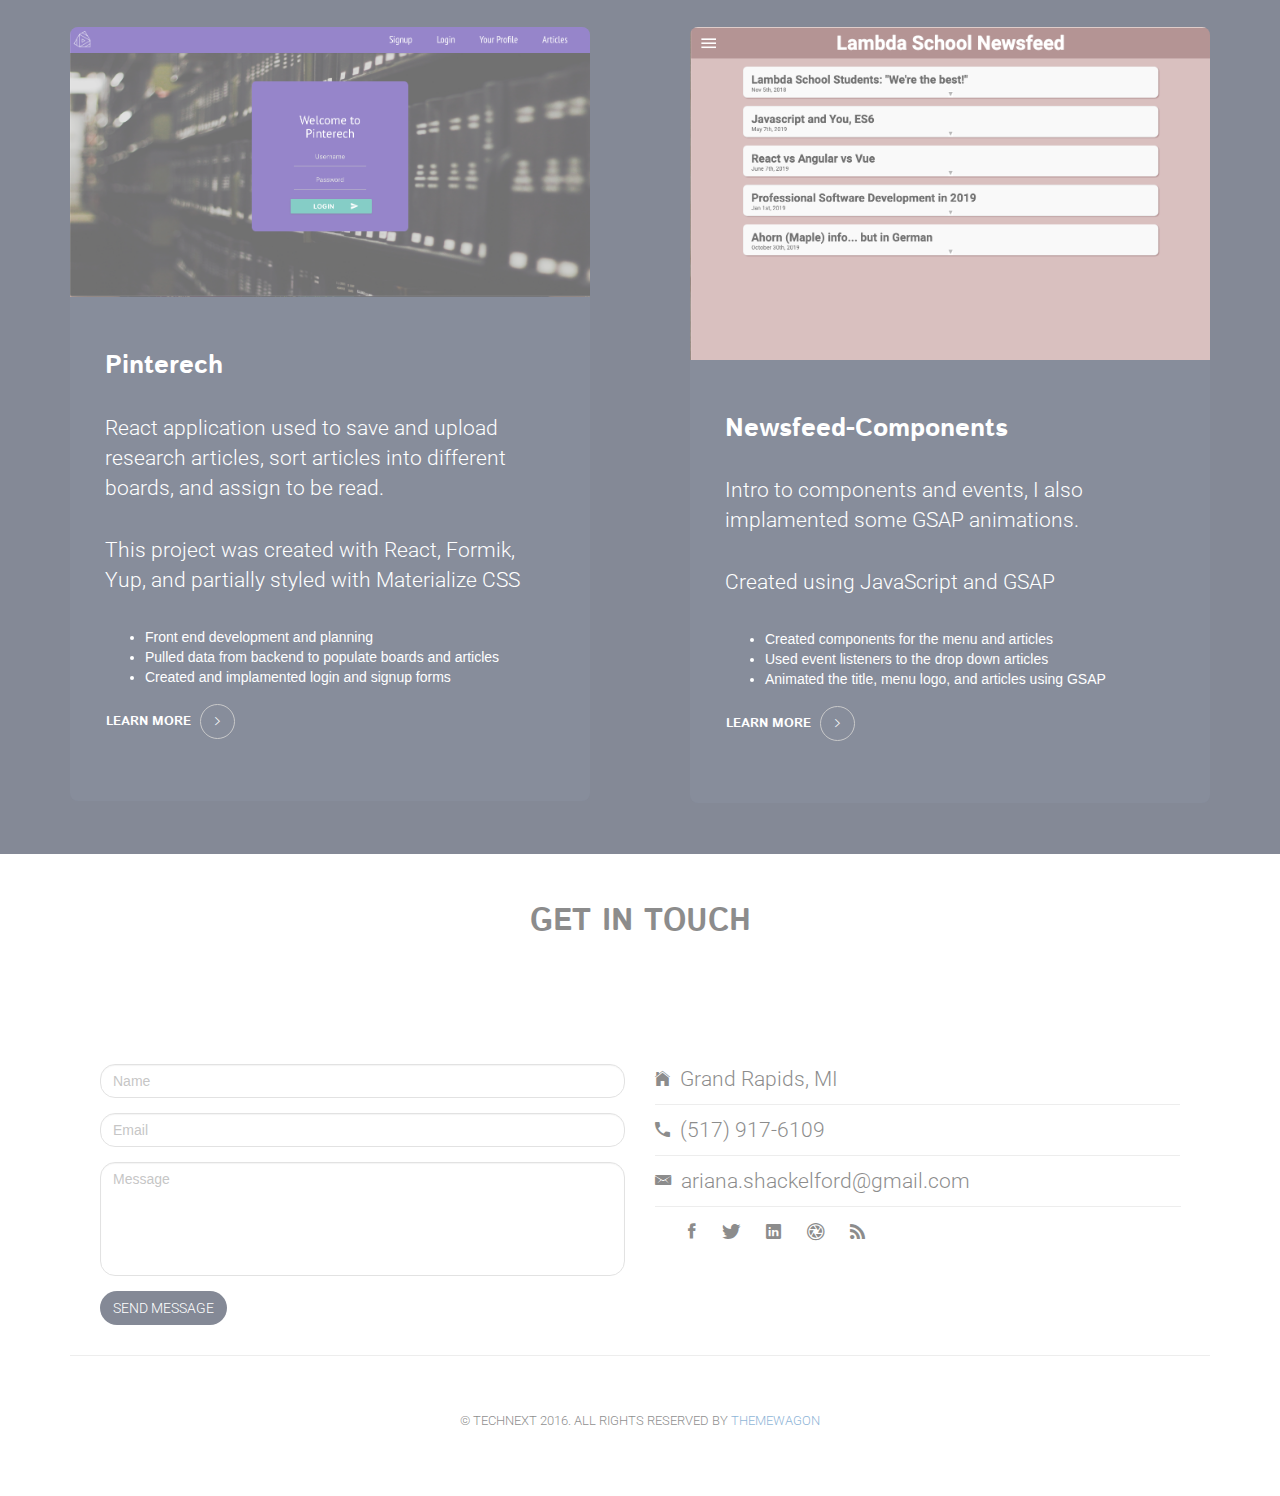
==== commit cb41aaea: "grammar" ====
--- a/index.html
+++ b/index.html
@@ -53,7 +53,7 @@
 
                 <div class="row">
                     <div class="col-md-12"> 
-                        <p>FULL-STACK WEB DEVELOPER IN TRAINING HERE TO FIGHT CRIMES AGAINST THE INTERNET</p>
+                        <p>FULL-STACK WEB DEVELOPER IN TRAINING TO FIGHT CRIMES AGAINST THE INTERNET</p>
                     </div>
                 </div>
 
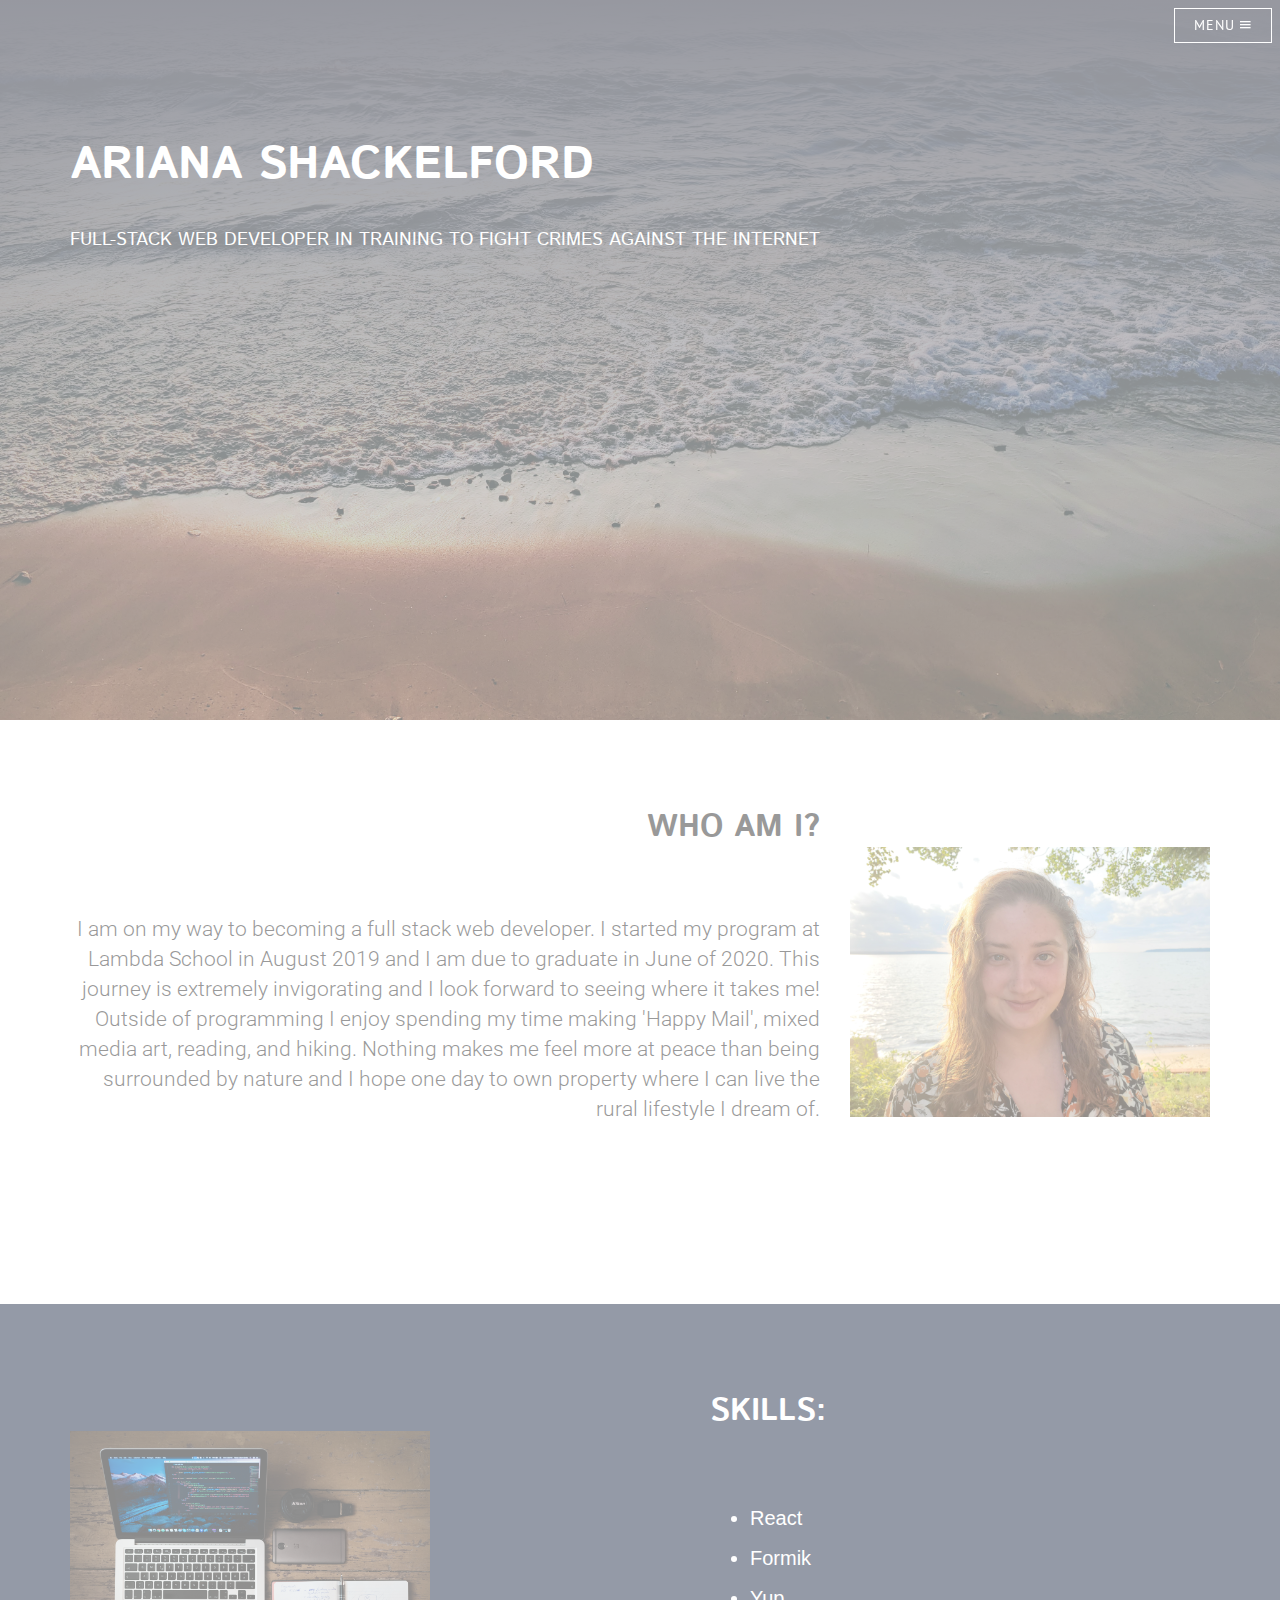
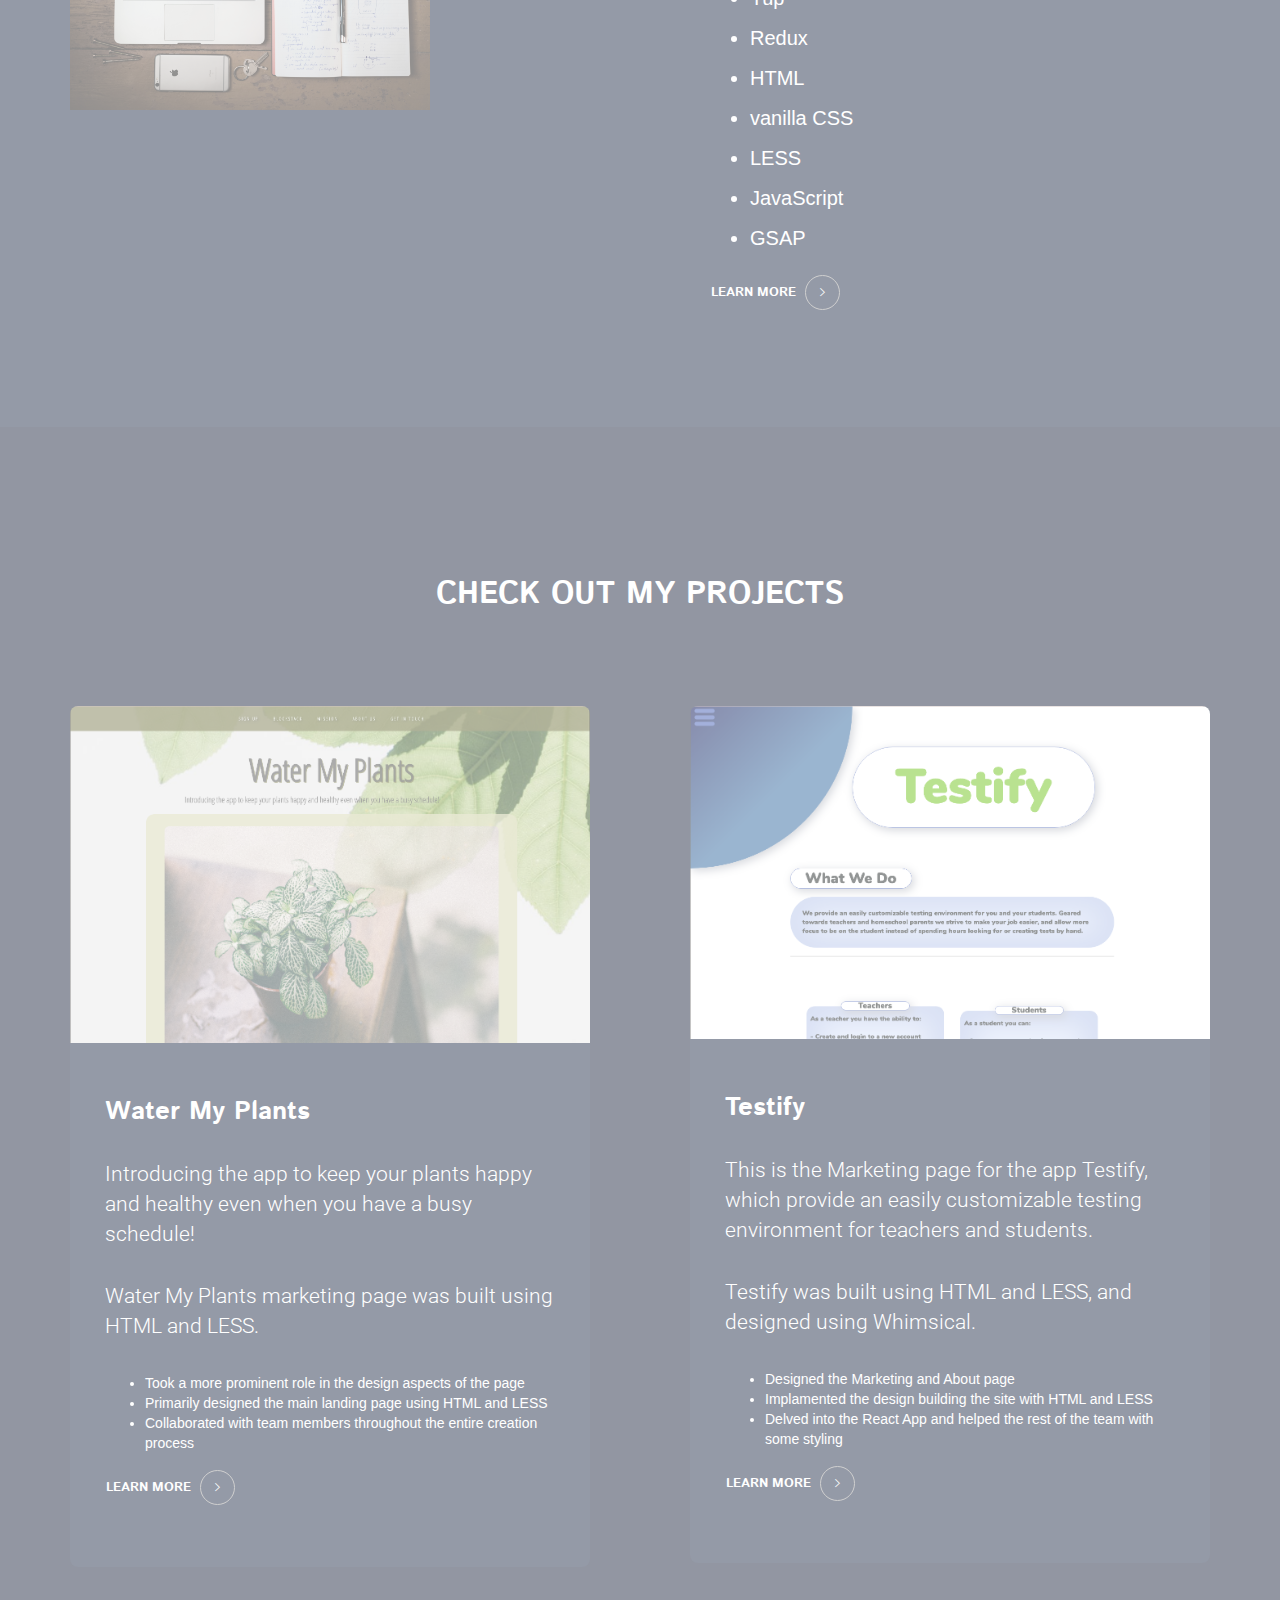
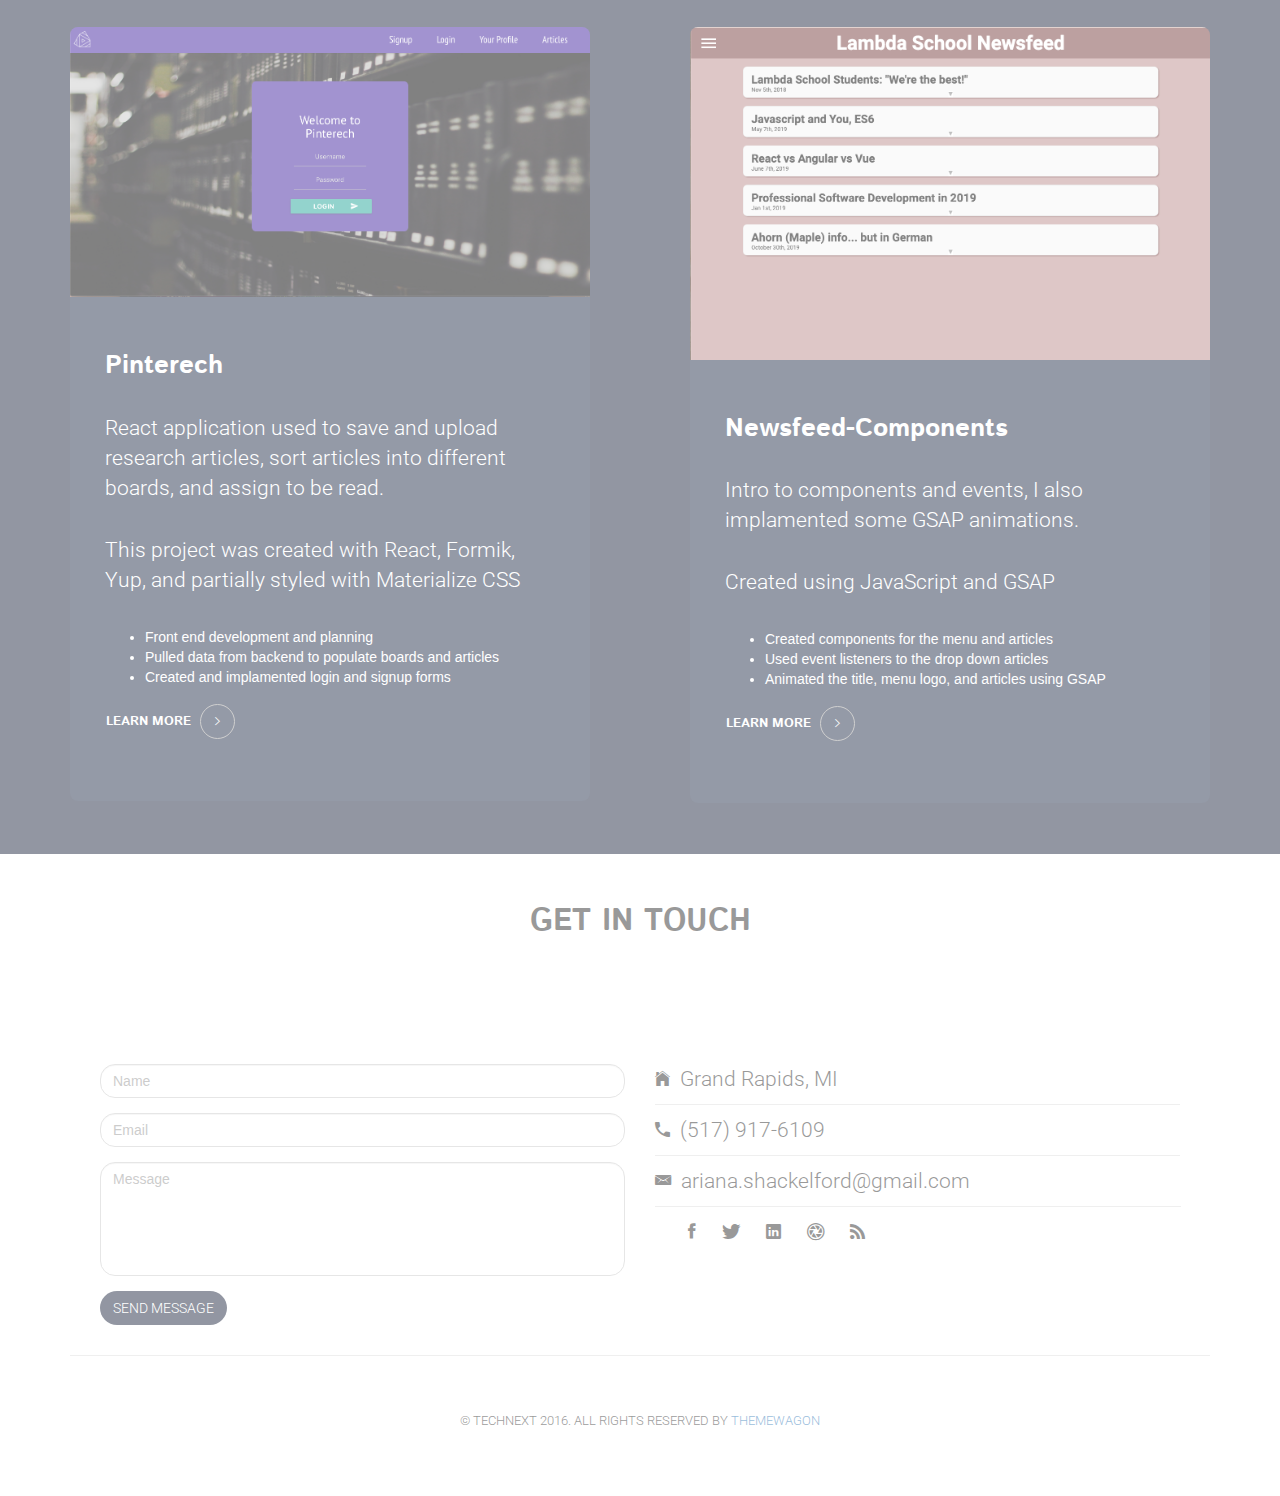
==== commit 3152a6b7: "made small changes to content and styling" ====
--- a/index.html
+++ b/index.html
@@ -101,15 +101,15 @@
                             </div>
                             <div id="skills" class="section-details">
                                 <ul>
+                                    <li class="skills-id">React</li>
+                                    <li class="skills-id">Formik</li>
+                                    <li class="skills-id">Yup</li>
+                                    <li class="skills-id">Redux</li>
                                     <li class="skills-id">HTML</li>
                                     <li class="skills-id">vanilla CSS</li>
                                     <li class="skills-id">LESS</li>
                                     <li class="skills-id">JavaScript</li>
                                     <li class="skills-id">GSAP</li>
-                                    <li class="skills-id">React</li>
-                                    <li class="skills-id">Formik</li>
-                                    <li class="skills-id">Yup</li>
-                                    <li class="skills-id">Redux</li>
                                 </ul>
                                 <a id ='skillsbtn' href="https://github.com/ArianaShackelford" class="btn btn-learn-more">LEARN MORE <i class="ion-ios-arrow-right"></i></a>
                             </div>
--- a/assets/css/main.css
+++ b/assets/css/main.css
@@ -84,9 +84,7 @@
 	padding-bottom: 50px;
 }
 
-#skills{
-	
-}
+
 
 .four-features{
 	background-color: #29344e;
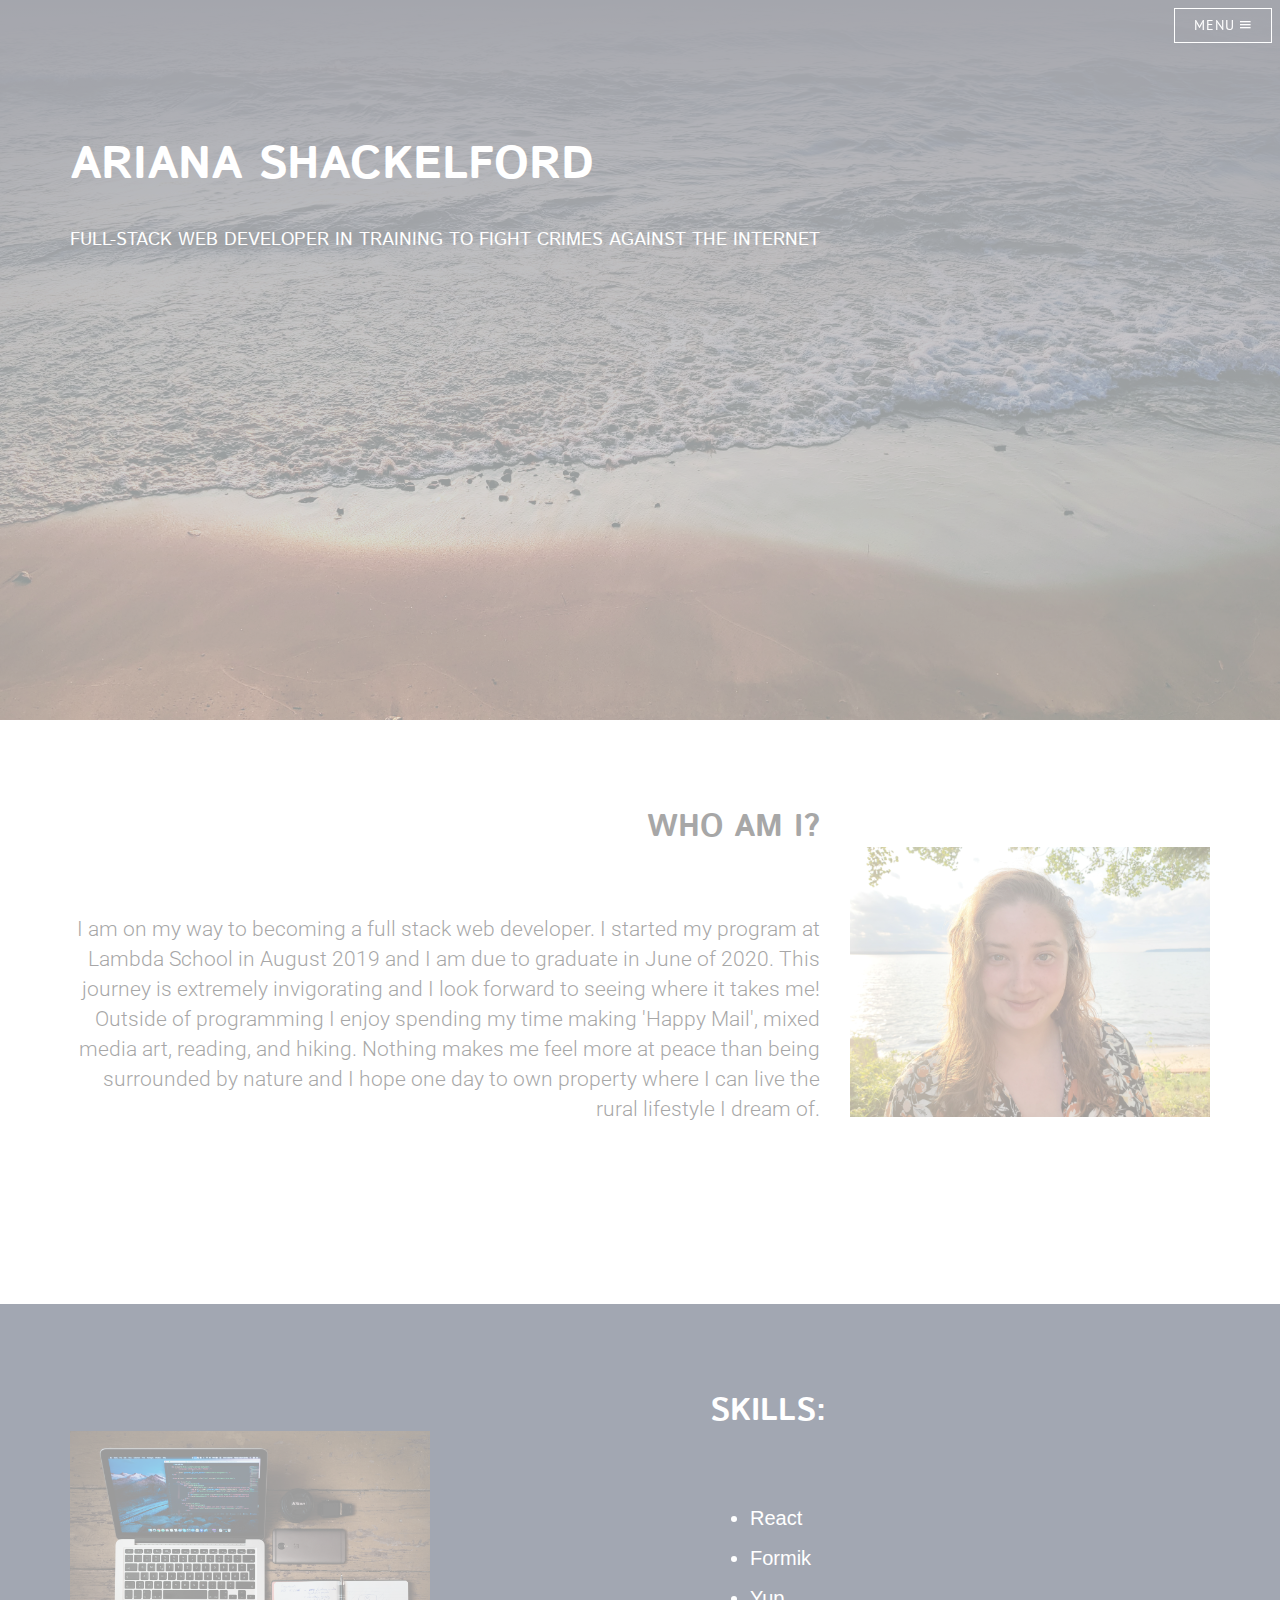
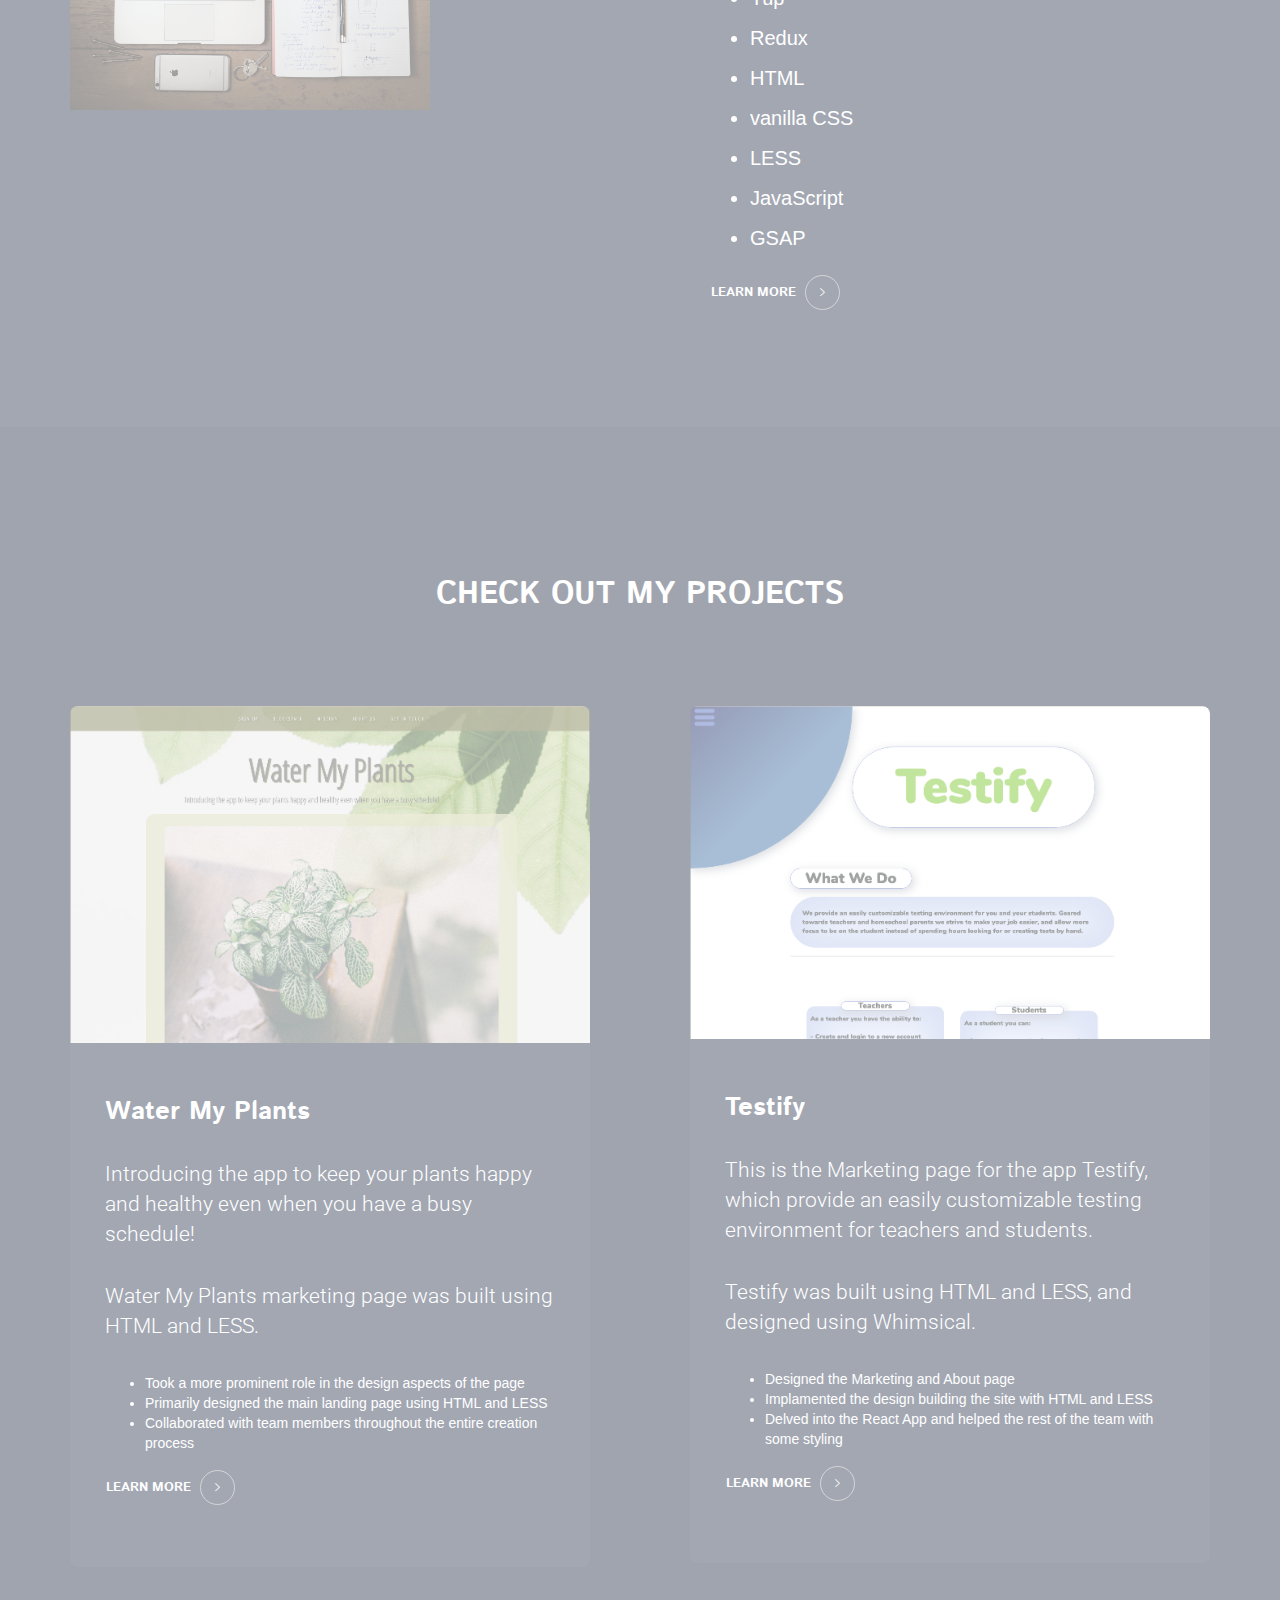
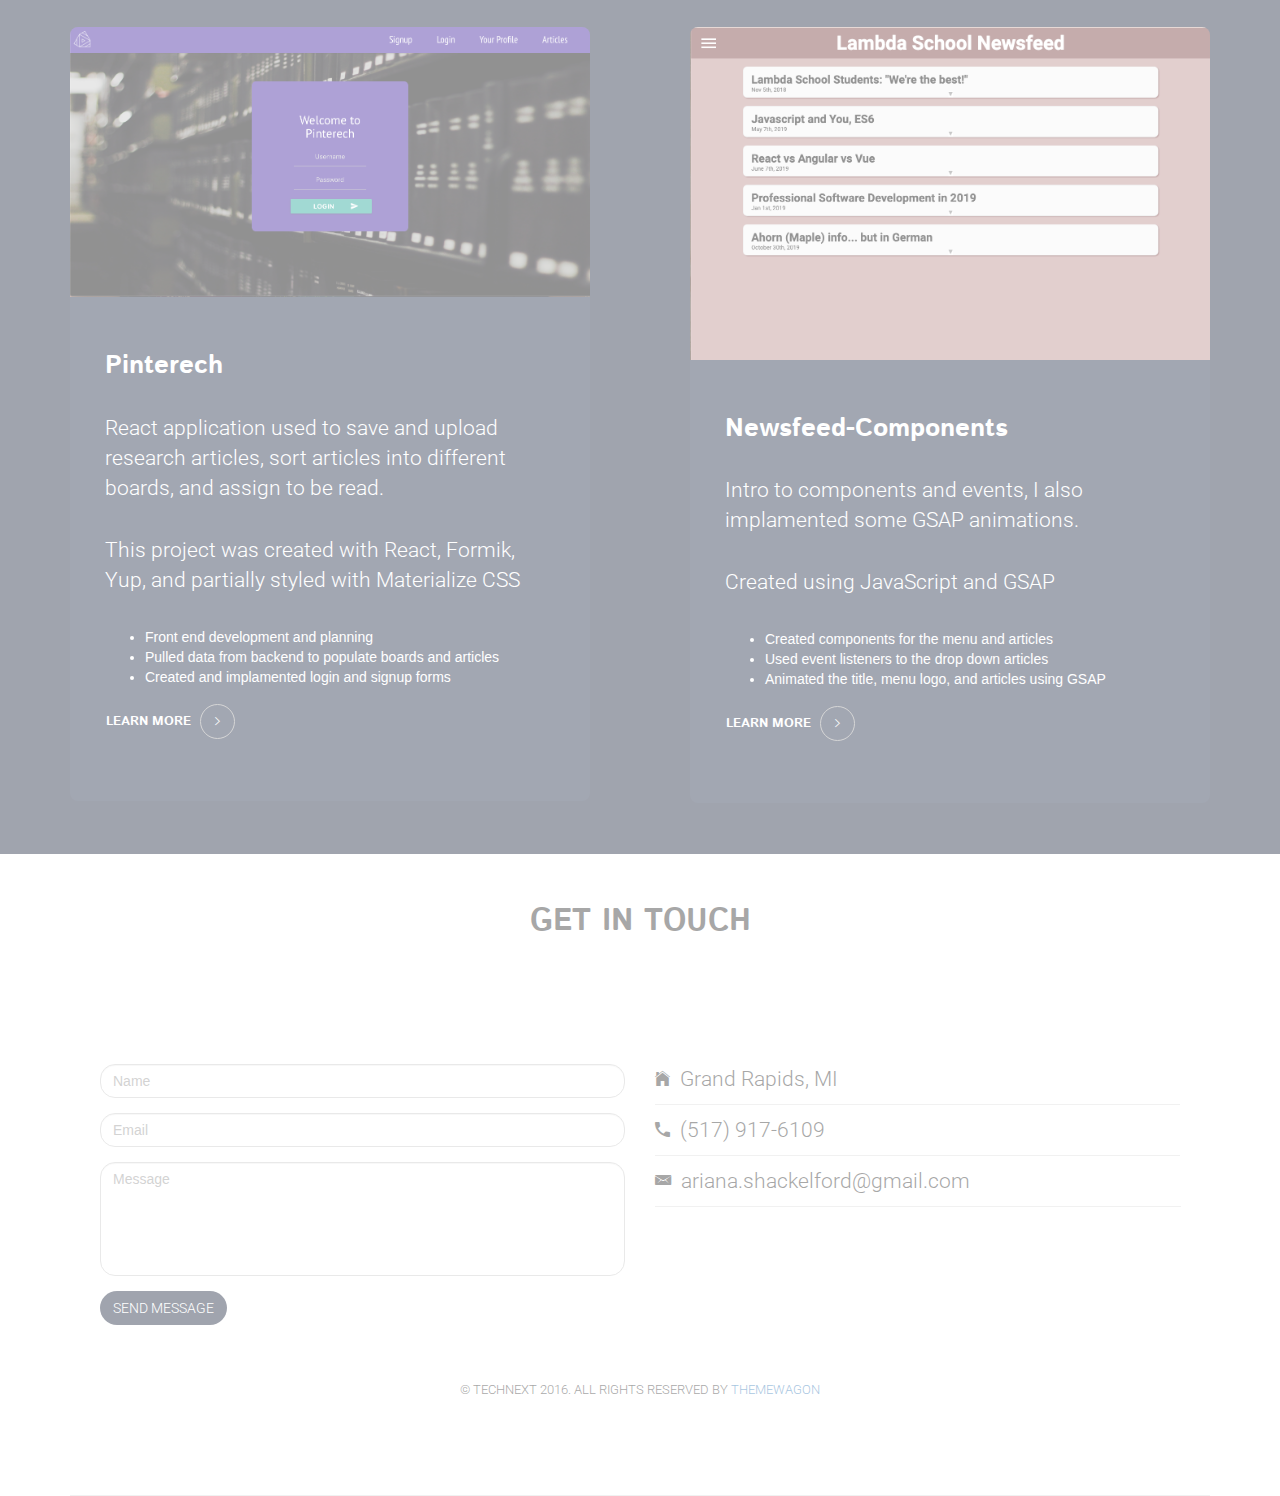
==== commit d7a4c01d: "changed title of page" ====
--- a/index.html
+++ b/index.html
@@ -4,7 +4,7 @@
         <meta charset="utf-8">
         <meta http-equiv="X-UA-Compatible" content="IE=edge">
         <meta name="viewport" content="width=device-width, initial-scale=1">
-        <title>Solid State</title>
+        <title>Ariana Shackelford</title>
         <link href="assets/css/bootstrap.min.css" rel="stylesheet">
         <link rel="stylesheet" href="assets/css/ionicons.min.css">
         <link href="https://fonts.googleapis.com/css?family=Istok+Web:400,400i,700,700i" rel="stylesheet">
@@ -311,7 +311,7 @@
                                         <i class="ion-email"></i><p>ariana.shackelford@gmail.com</p>
                                     </li>
                                 </ul>
-                                <div class="list-solid-state">
+                                <!-- <div class="list-solid-state">
                                     <ul class="list-inline">
                                         <li>
                                             <a href="#"><i class="ion-social-facebook icon-facebook"></i></a>
@@ -330,7 +330,7 @@
                                         </li>
                                     </ul>
                                 </div>
-                            </div>
+                            </div> -->
                         </div>
                     </div>
                 </div>
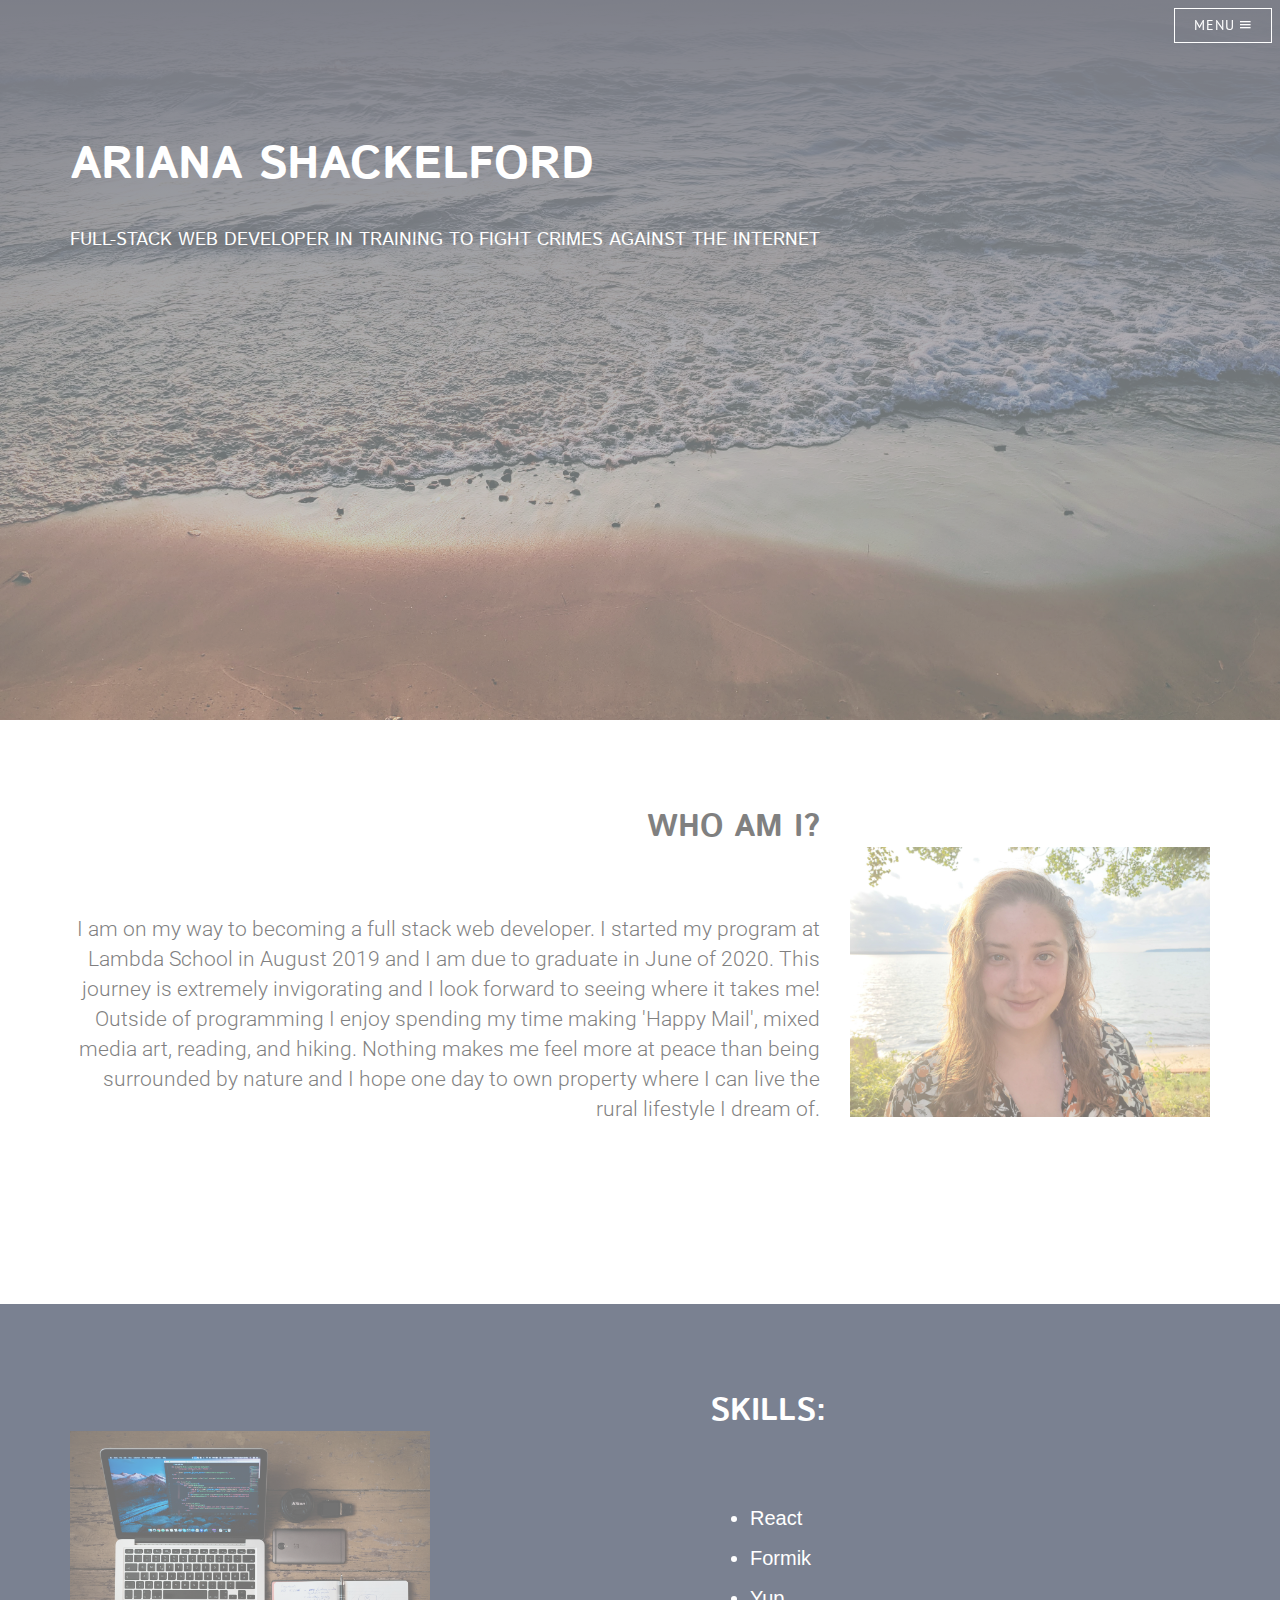
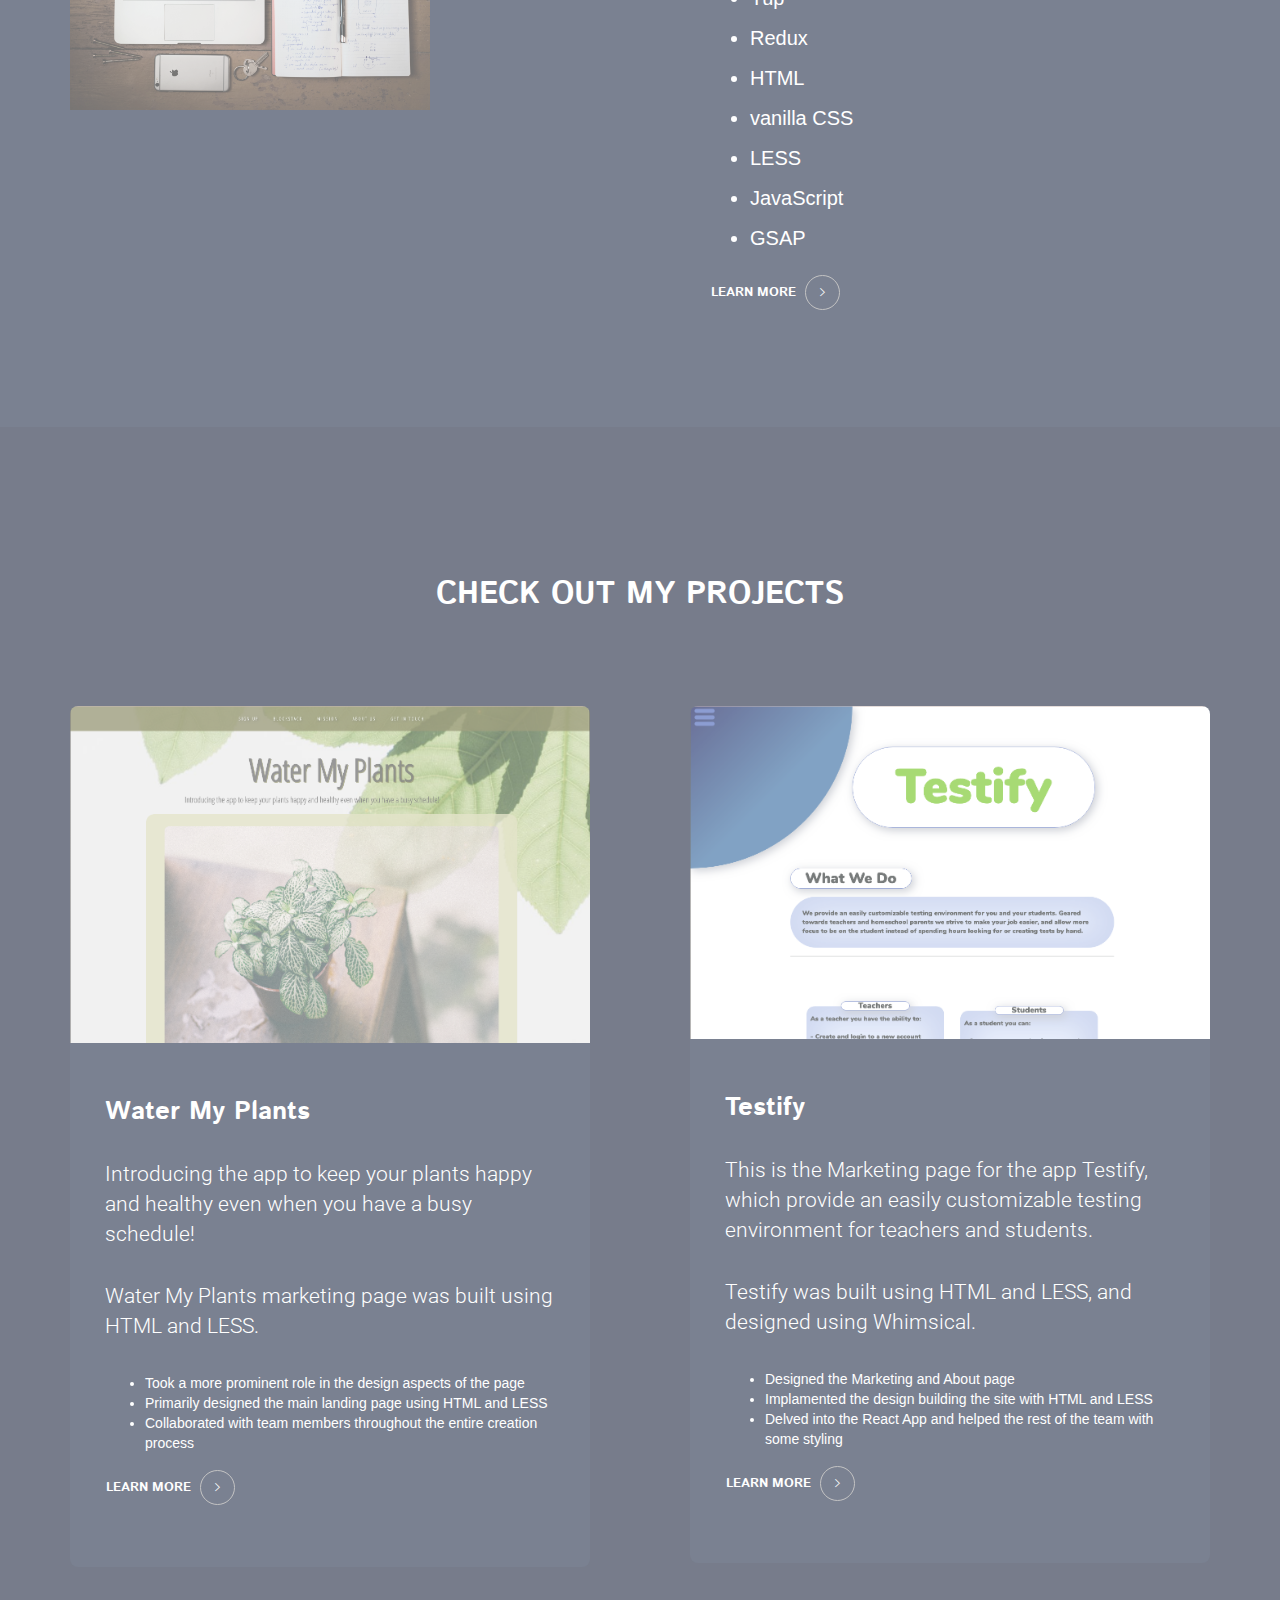
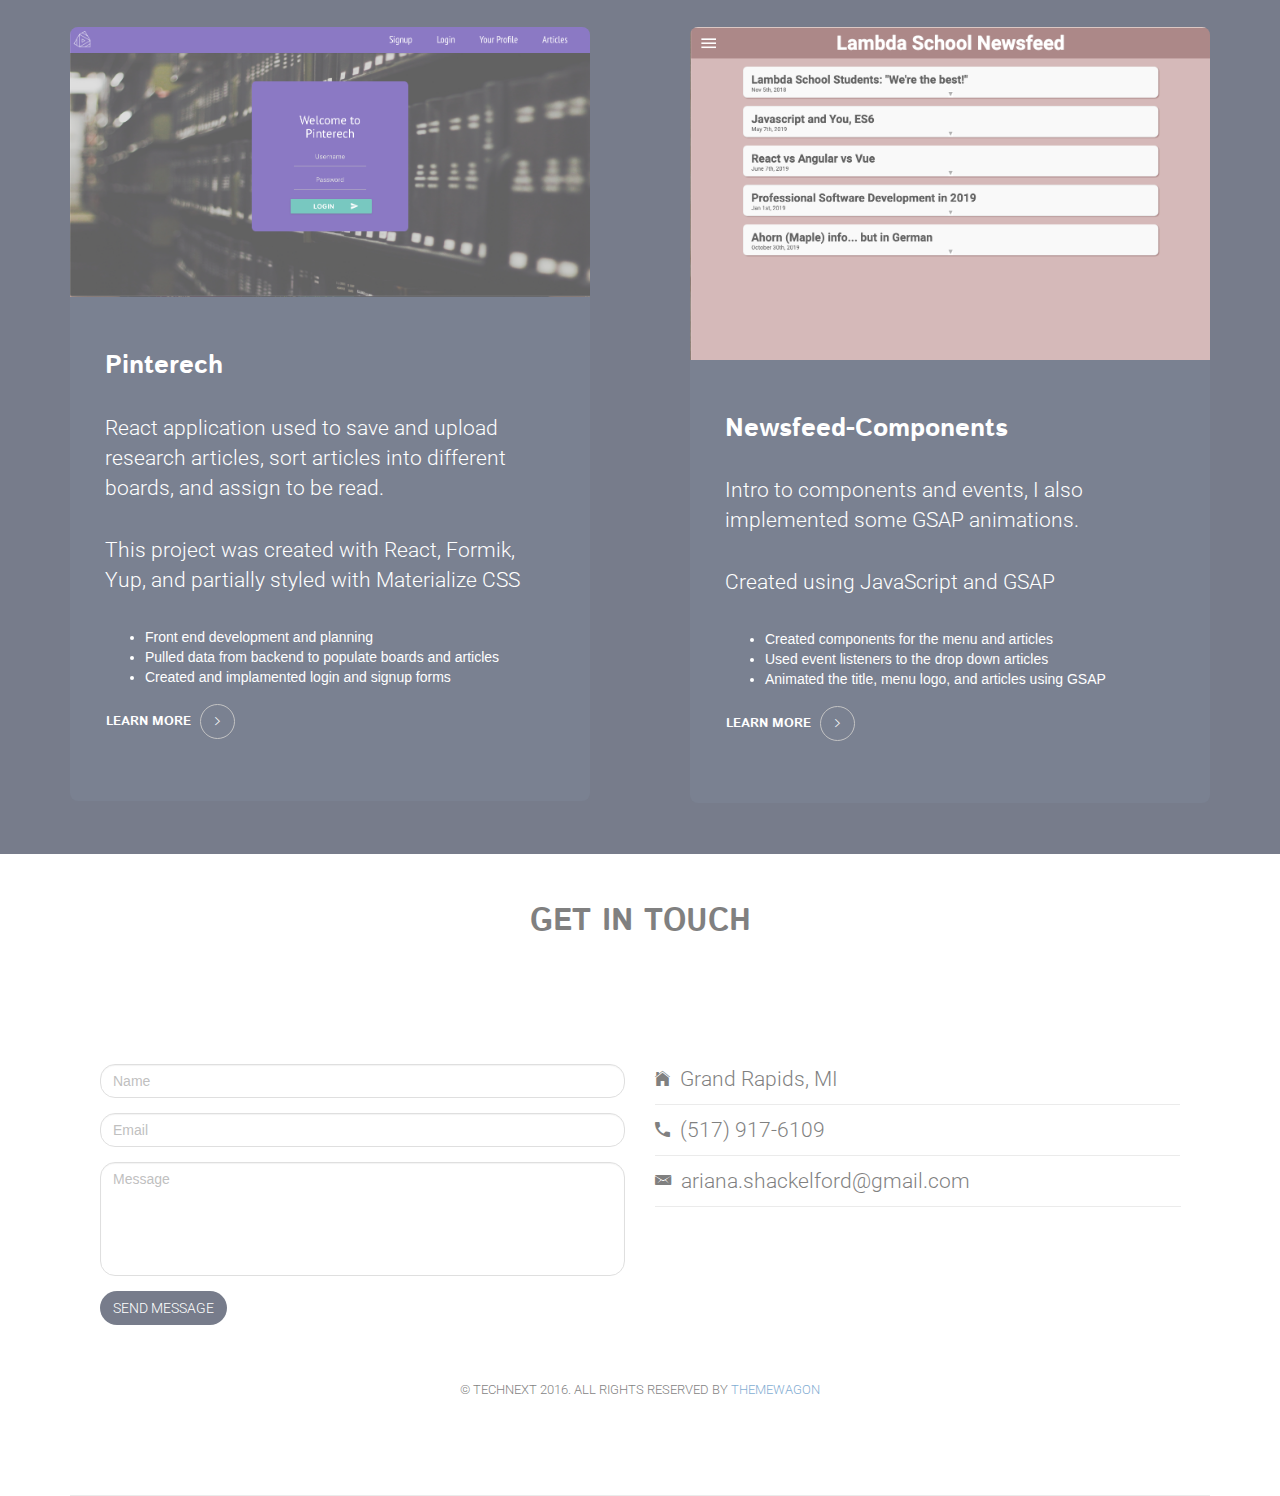
==== commit 88718e35: "fixed spelling error" ====
--- a/index.html
+++ b/index.html
@@ -237,7 +237,7 @@
                                 <div class="features-content">
                                     <h3>Newsfeed-Components</h3>
                                     <p>
-                                        Intro to components and events, I also implamented some GSAP animations.
+                                        Intro to components and events, I also implemented some GSAP animations.
                                     </p>
                                     <p>Created using JavaScript and GSAP</p>
                                     <ul>
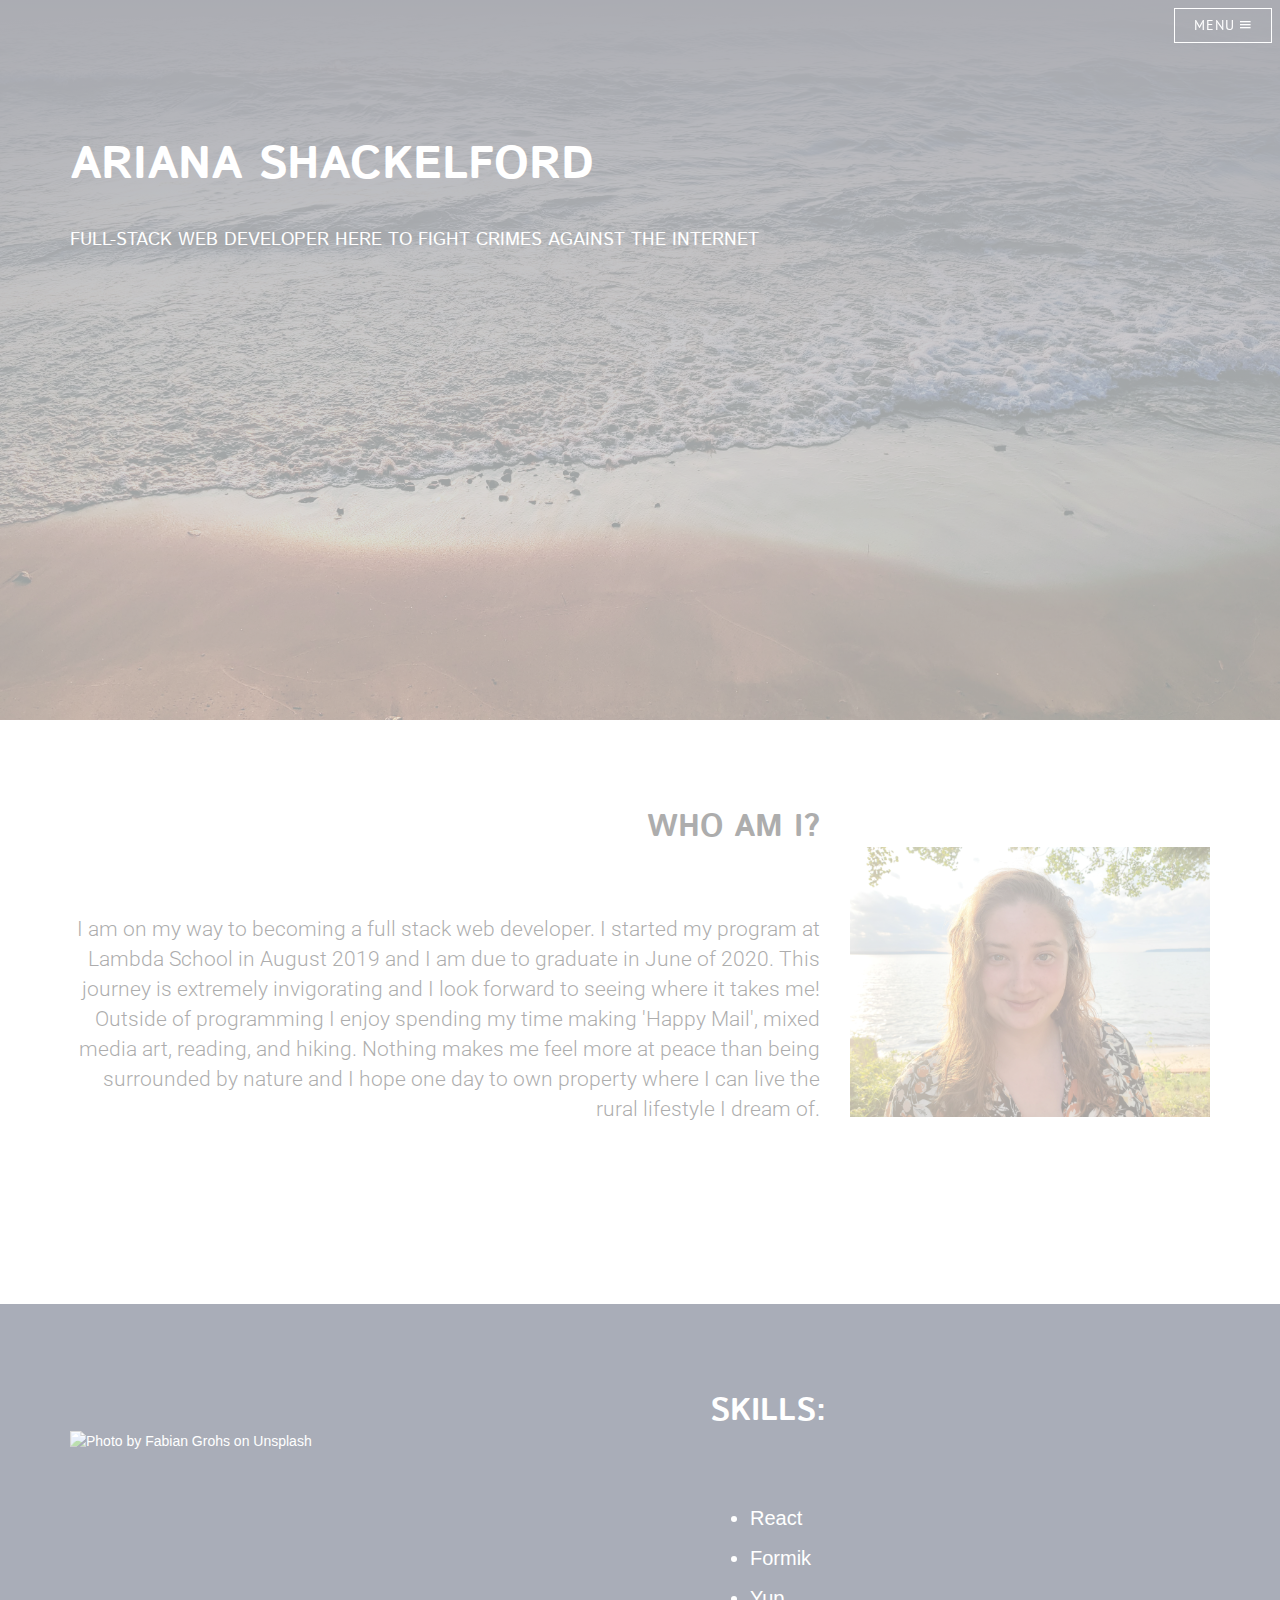
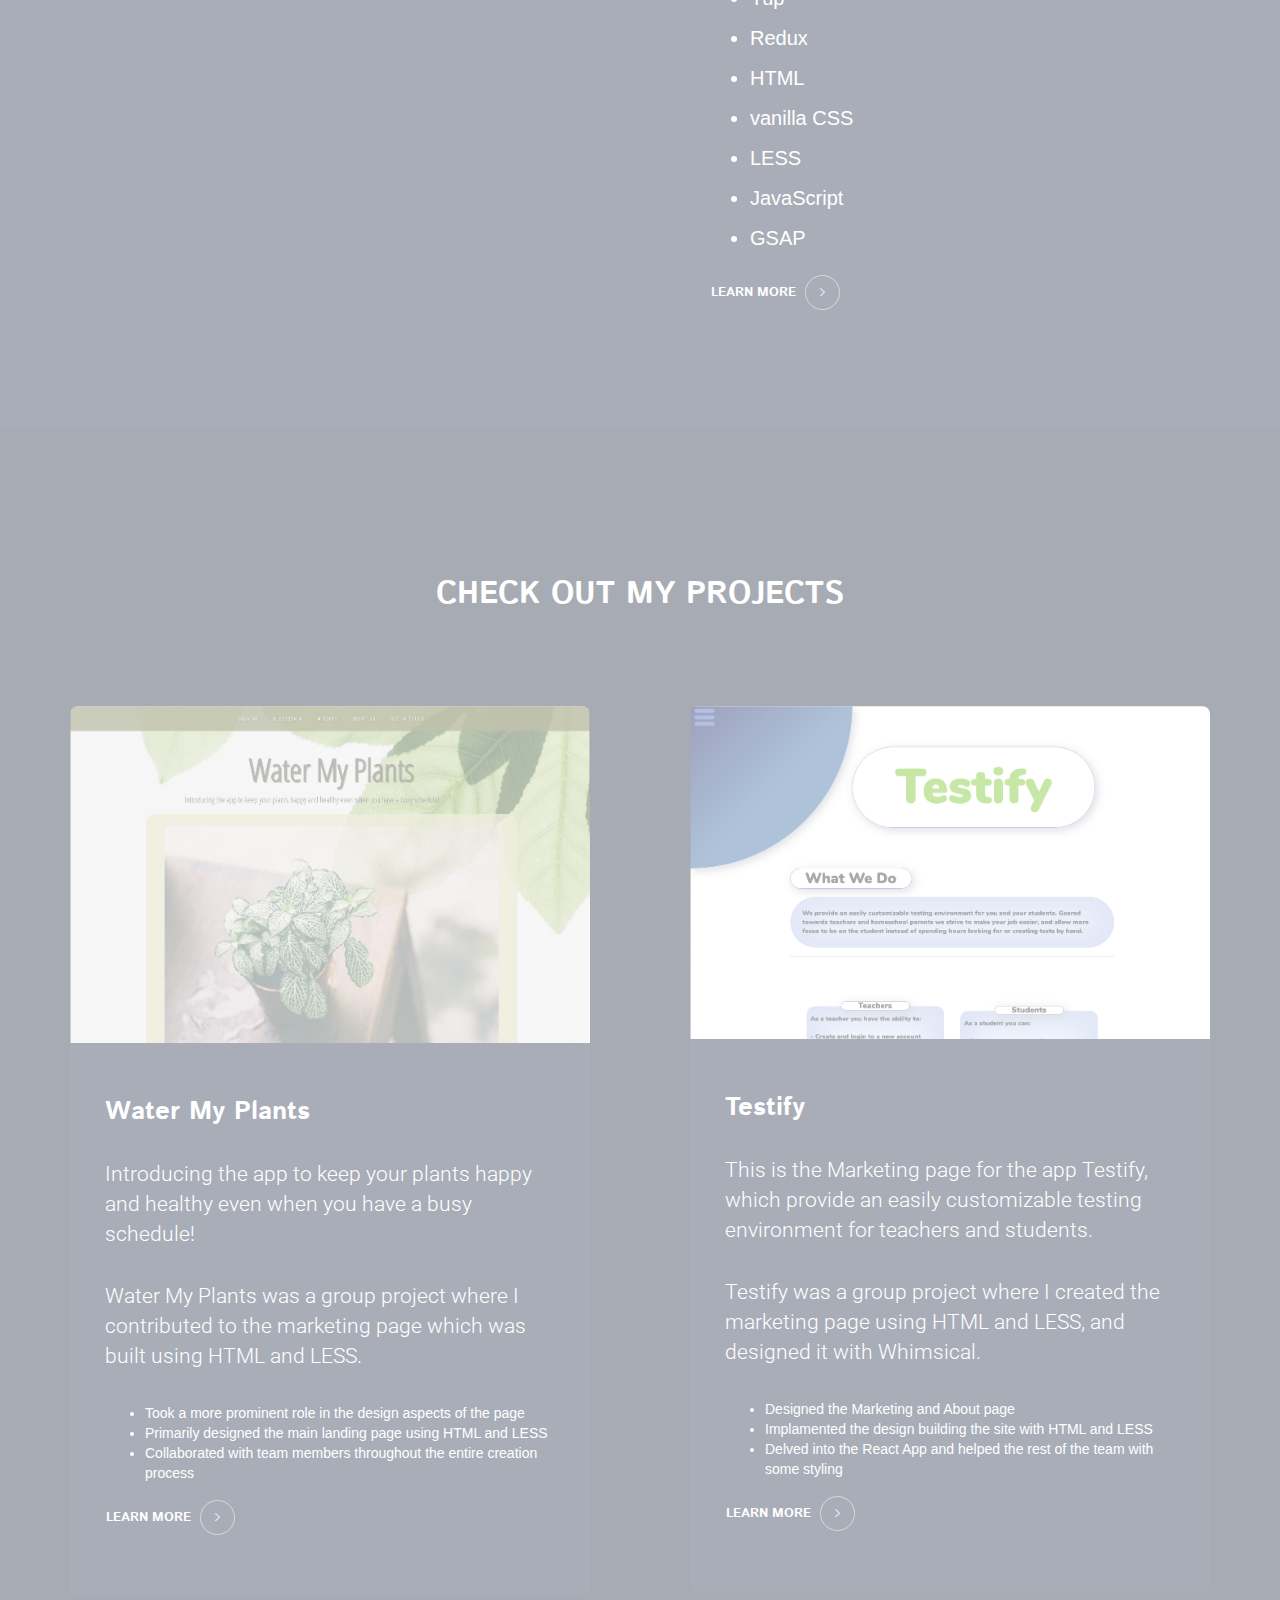
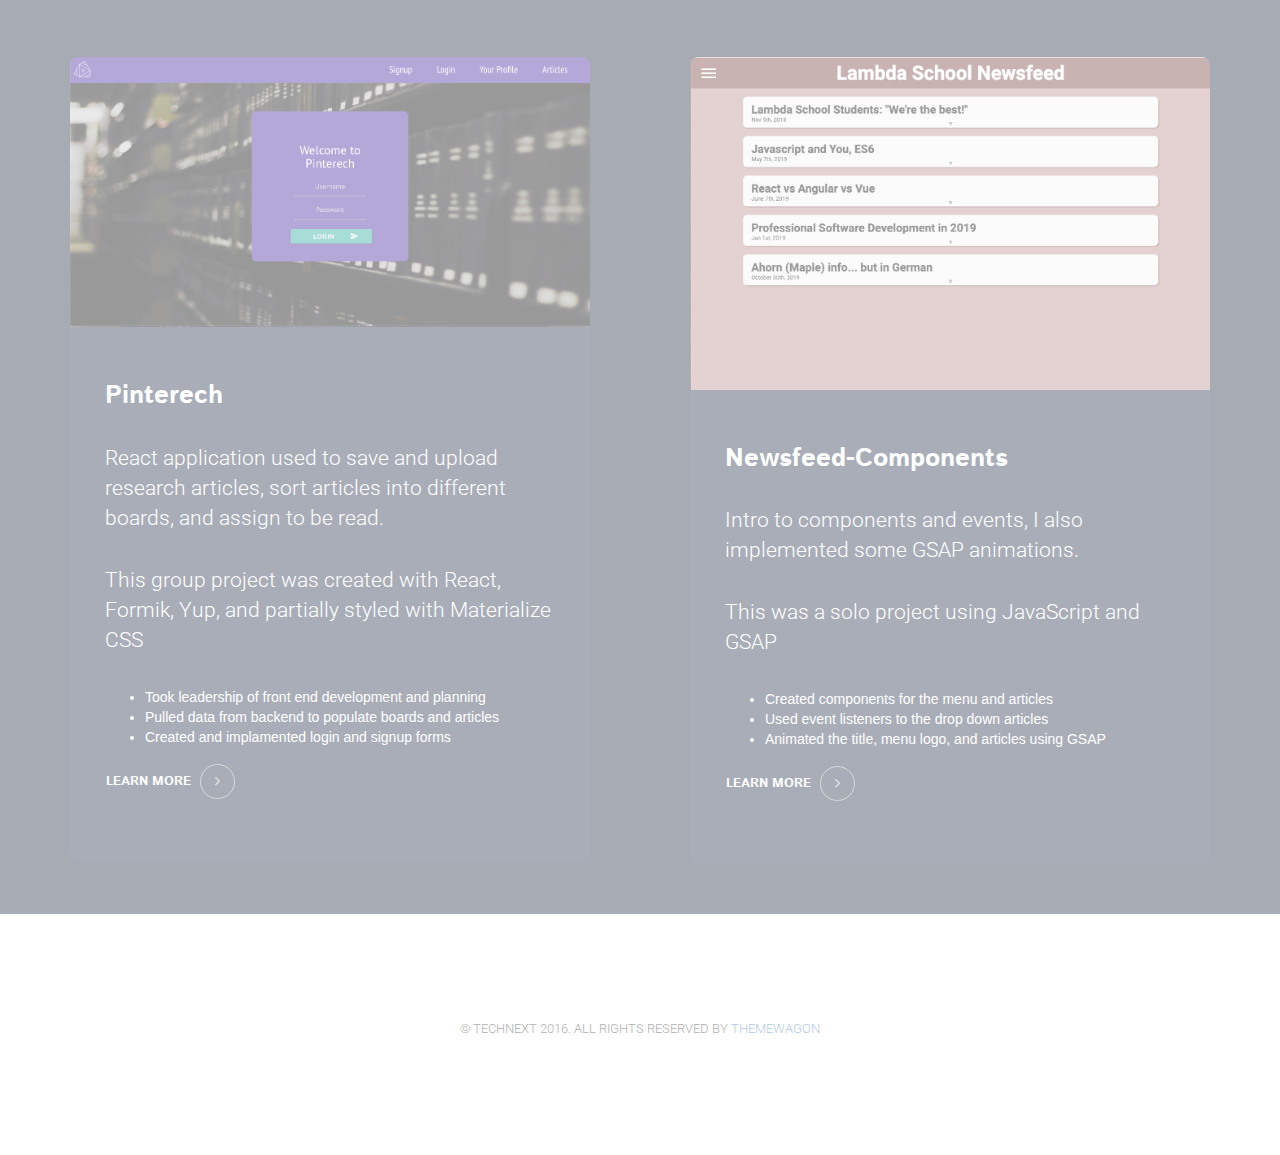
==== commit 02c4eb21: "edited descriptions of projects" ====
--- a/index.html
+++ b/index.html
@@ -53,7 +53,7 @@
 
                 <div class="row">
                     <div class="col-md-12"> 
-                        <p>FULL-STACK WEB DEVELOPER IN TRAINING TO FIGHT CRIMES AGAINST THE INTERNET</p>
+                        <p>FULL-STACK WEB DEVELOPER HERE TO FIGHT CRIMES AGAINST THE INTERNET</p>
                     </div>
                 </div>
 
@@ -93,7 +93,7 @@
                 <div class="two-features">
                     <div class="row">
                         <div class="col-md-4">
-                        <img src="assets/images/fabian-grohs-XMFZqrGyV-Q-unsplash.jpg" alt="Photo by Fabian Grohs on Unsplash" class="img-responsive">
+                        <img src="https://scontent-ort2-2.cdninstagram.com/v/t51.2885-15/e35/43915385_302270260593293_1267143904504069998_n.jpg?_nc_ht=scontent-ort2-2.cdninstagram.com&amp;_nc_cat=105&amp;_nc_ohc=vrU6KQ-K5dwAX9_ZUmh&amp;oh=4bfc636e66e24d961e3991cb4cfc9d50&amp;oe=5E9A958A" alt="Photo by Fabian Grohs on Unsplash" class="img-responsive">
                         </div>
                         <div  class="col-md-8">
                             <div class="section-highlight">
@@ -180,7 +180,7 @@
                                         Introducing the app to keep your plants happy and healthy even when you have a busy schedule!
                                     </p>
                                     <p>
-                                        Water My Plants marketing page was built using HTML and LESS.
+                                        Water My Plants was a group project where I contributed to the marketing page which was built using HTML and LESS.
                                     </p>
                                     <ul>
                                         <li>Took a more prominent role in the design aspects of the page</li>
@@ -199,7 +199,7 @@
                                     <p>
                                         This is the Marketing page for the app Testify, which provide an easily customizable testing environment for teachers and students.
                                     </p>
-                                    <p>Testify was built using HTML and LESS, and designed using Whimsical.</p>
+                                    <p>Testify was a group project where I created the marketing page using HTML and LESS, and designed it with Whimsical.</p>
                                     <ul>
                                         <li>Designed the Marketing and About page</li>
                                         <li>Implamented the design building the site with HTML and LESS</li>
@@ -219,9 +219,9 @@
                                     <p>
                                         React application used to save and upload research articles, sort articles into different boards, and assign to be read. 
                                     </p>
-                                    <p>This project was created with React, Formik, Yup, and partially styled with Materialize CSS</p>
+                                    <p>This group project was created with React, Formik, Yup, and partially styled with Materialize CSS</p>
                                     <ul>
-                                        <li>Front end development and planning</li>
+                                        <li>Took leadership of front end development and planning</li>
                                         <li>Pulled data from backend to populate boards and articles</li>
                                         <li>Created and implamented login and signup forms</li>
                                     </ul>
@@ -239,7 +239,7 @@
                                     <p>
                                         Intro to components and events, I also implemented some GSAP animations.
                                     </p>
-                                    <p>Created using JavaScript and GSAP</p>
+                                    <p>This was a solo project using JavaScript and GSAP</p>
                                     <ul>
                                         <li>Created components for the menu and articles</li>
                                         <li>Used event listeners to the drop down articles</li>
@@ -263,7 +263,7 @@
         <section id="footer">
             <div class="container">
                 <div class="footer-top">
-                    <div class="section-heading">
+                    <!-- <div class="section-heading">
                         <div class="title">
                             <div class="row">
                                 <div class="col-md-12">
@@ -281,7 +281,7 @@
                             </div>
                         </div>
                     </div>
-                </div>
+                </div> 
                 <div class="footer-features">
                     <div class="row">
                         <div class="col-md-6">
@@ -311,7 +311,7 @@
                                         <i class="ion-email"></i><p>ariana.shackelford@gmail.com</p>
                                     </li>
                                 </ul>
-                                <!-- <div class="list-solid-state">
+                                 <div class="list-solid-state">
                                     <ul class="list-inline">
                                         <li>
                                             <a href="#"><i class="ion-social-facebook icon-facebook"></i></a>
@@ -330,10 +330,10 @@
                                         </li>
                                     </ul>
                                 </div>
-                            </div> -->
-                        </div>
-                    </div>
-                </div>
+                            </div> 
+                        </div>
+                    </div>
+                </div> -->
                 <div class="footer-bottom">
                     <div class="row">
                         <div class="col-md-12">
